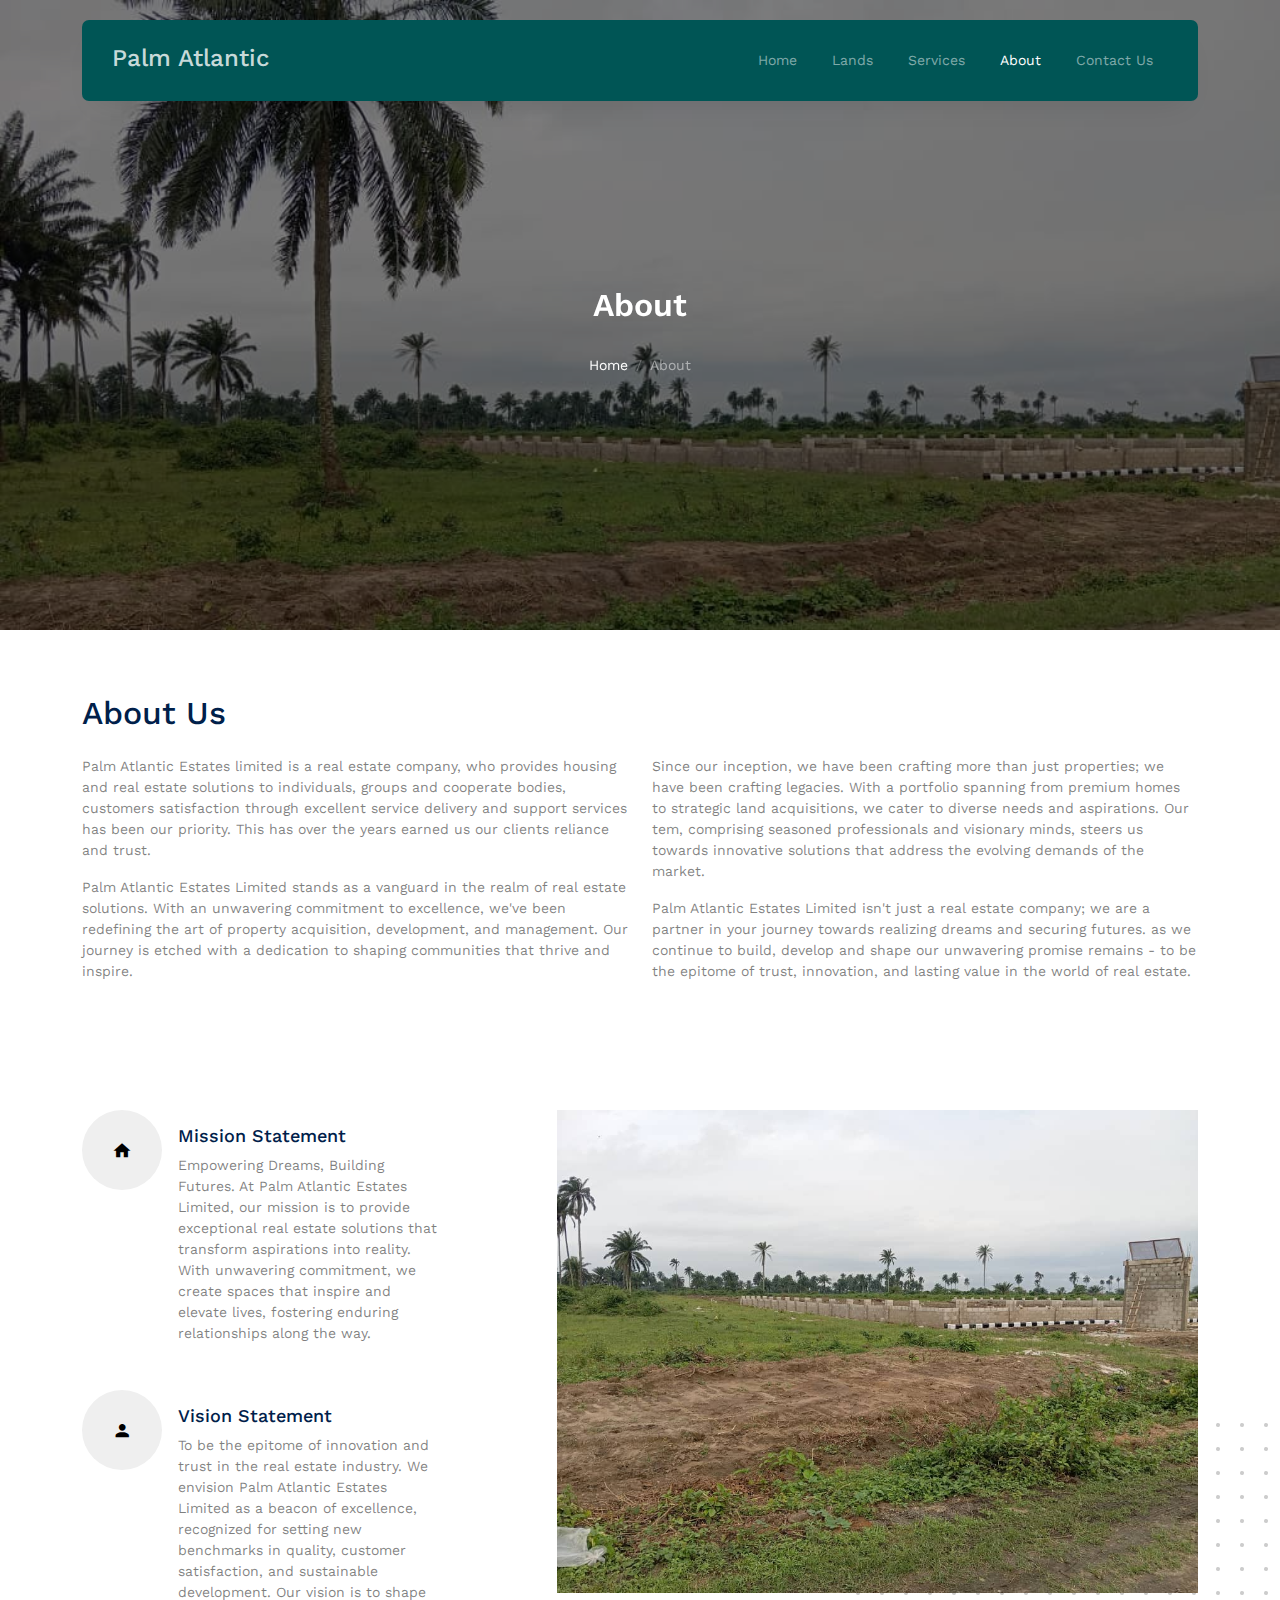
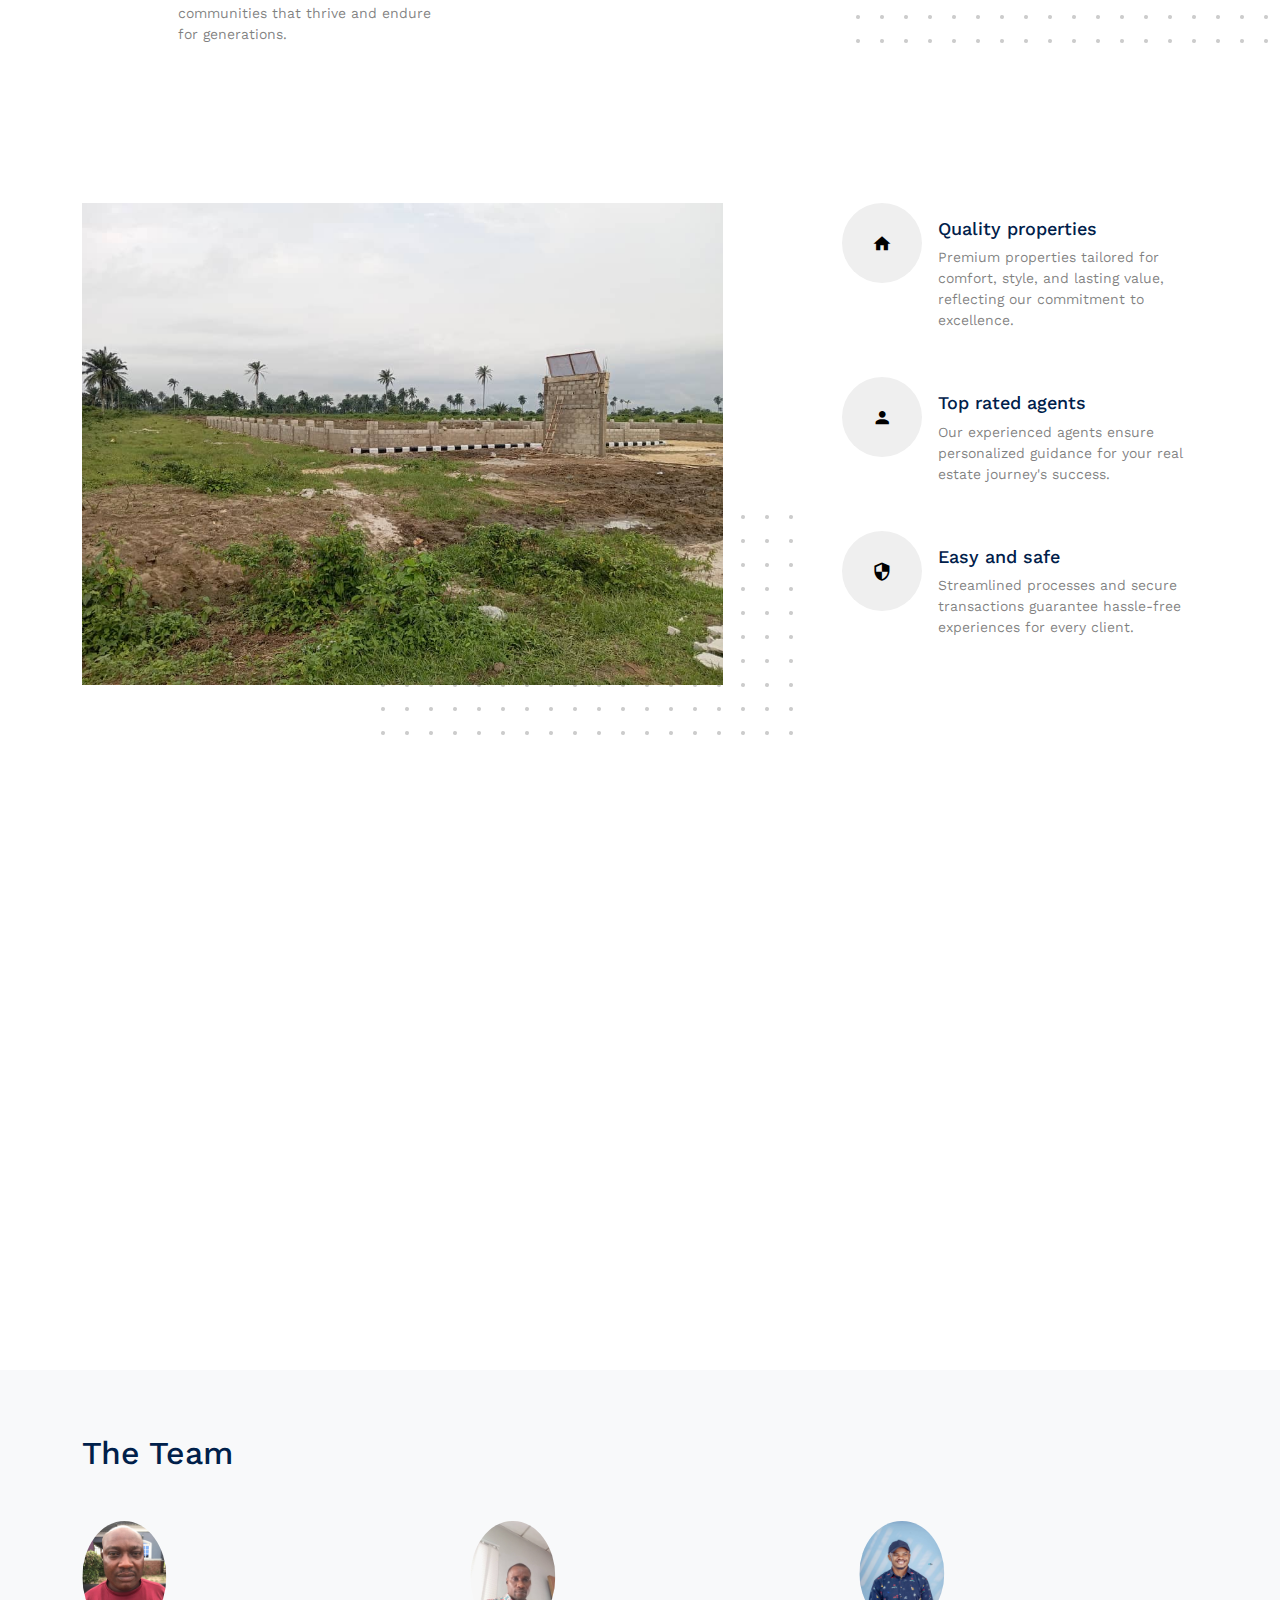
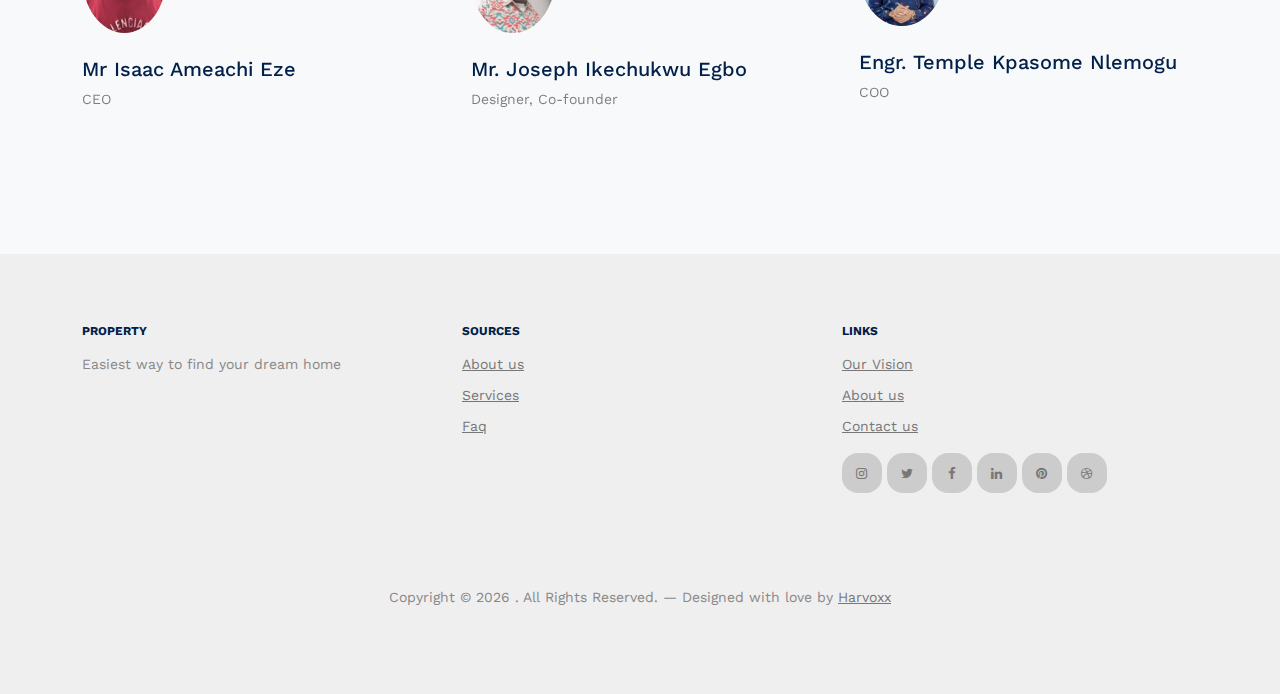
==== about.html @ 80afdab3 "commit" ====
<!-- /*
* Template Name: Property
* Template Author: Untree.co
* Template URI: https://untree.co/
* License: https://creativecommons.org/licenses/by/3.0/
*/ -->
<!DOCTYPE html>
<html lang="en">
  <head>
    <meta charset="utf-8" />
    <meta name="viewport" content="width=device-width, initial-scale=1" />
    <meta name="author" content="Untree.co" />
    <link rel="shortcut icon" href="favicon.png" />

    <meta name="description" content="" />
    <meta name="keywords" content="bootstrap, bootstrap5" />

    <link rel="preconnect" href="https://fonts.googleapis.com" />
    <link rel="preconnect" href="https://fonts.gstatic.com" crossorigin />
    <link
      href="https://fonts.googleapis.com/css2?family=Work+Sans:wght@400;500;600;700&display=swap"
      rel="stylesheet"
    />

    <link rel="stylesheet" href="fonts/icomoon/style.css" />
    <link rel="stylesheet" href="fonts/flaticon/font/flaticon.css" />

    <link rel="stylesheet" href="css/tiny-slider.css" />
    <link rel="stylesheet" href="css/aos.css" />
    <link rel="stylesheet" href="css/style.css" />

    <title>
      Palm Atlantic
    </title>
  </head>
  <body>
    <div class="site-mobile-menu site-navbar-target">
      <div class="site-mobile-menu-header">
        <div class="site-mobile-menu-close">
          <span class="icofont-close js-menu-toggle"></span>
        </div>
      </div>
      <div class="site-mobile-menu-body"></div>
    </div>

    <nav class="site-nav">
      <div class="container">
        <div class="menu-bg-wrap">
          <div class="site-navigation">
            <a href="index.html" class="logo m-0 float-start">Palm Atlantic</a>

            <ul
              class="js-clone-nav d-none d-lg-inline-block text-start site-menu float-end"
            >
              <li><a href="index.html">Home</a></li>
              <li>
                <a href="properties.html">Lands</a>
                
              </li>
              <li><a href="services.html">Services</a></li>
              <li class="active"><a href="about.html">About</a></li>
              <li><a href="contact.html">Contact Us</a></li>
            </ul>

            <a
              href="#"
              class="burger light me-auto float-end mt-1 site-menu-toggle js-menu-toggle d-inline-block d-lg-none"
              data-toggle="collapse"
              data-target="#main-navbar"
            >
              <span></span>
            </a>
          </div>
        </div>
      </div>
    </nav>

    <div
      class="hero page-inner overlay"
      style="background-image: url('images/real1.jpeg')"
    >
      <div class="container">
        <div class="row justify-content-center align-items-center">
          <div class="col-lg-9 text-center mt-5">
            <h1 class="heading" data-aos="fade-up">About</h1>

            <nav
              aria-label="breadcrumb"
              data-aos="fade-up"
              data-aos-delay="200"
            >
              <ol class="breadcrumb text-center justify-content-center">
                <li class="breadcrumb-item"><a href="index.html">Home</a></li>
                <li
                  class="breadcrumb-item active text-white-50"
                  aria-current="page"
                >
                  About
                </li>
              </ol>
            </nav>
          </div>
        </div>
      </div>
    </div>

    <div class="section">
      <div class="container">
        <div class="row text-left mb-5">
          <div class="col-12">
            <h2 class="font-weight-bold heading text-primary mb-4">About Us</h2>
          </div>
          <div class="col-lg-6">
            <p class="text-black-50">
              Palm Atlantic Estates limited is a real estate company, 
              who provides housing and real estate solutions to individuals, groups and cooperate bodies, customers satisfaction through excellent service delivery and support services has been our priority. 
              This has over the years earned us our clients reliance and trust.
            </p>

            <p class="text-black-50">
              Palm Atlantic Estates Limited stands as a vanguard in the realm of real estate solutions. 
              With an unwavering commitment to excellence, we've been redefining the art of property acquisition, 
              development, and management. Our journey is etched with a dedication to shaping communities that thrive and inspire.
            </p>
            
          </div>

          <div class="col-lg-6">
            <p class="text-black-50">
              Since our inception, we have been crafting more than just properties; we have been crafting legacies. With a portfolio spanning from premium homes to strategic land acquisitions, we cater to diverse needs and aspirations.
              Our tem, comprising seasoned professionals and visionary minds, steers us towards innovative solutions that address the evolving demands of the market. 

            </p>

            <p class="text-black-50">
              Palm Atlantic Estates Limited isn't just a real estate company; we are a partner in your journey towards realizing dreams and 
              securing futures. as we continue to build, develop and shape our unwavering promise remains - to be the epitome of trust,
              innovation, and lasting value in the world of real estate.
            </p>
            
          </div>
          
        </div>
      </div>
    </div>

    <div class="section pt-0">
      <div class="container">
        <div class="row justify-content-between mb-5">
          <div class="col-lg-7 mb-5 mb-lg-0 order-lg-2">
            <div class="img-about dots">
              <img src="images/real2.jpeg" alt="Image" class="img-fluid" />
            </div>
          </div>
          <div class="col-lg-4">
            <div class="d-flex feature-h">
              <span class="wrap-icon me-3">
                <span class="icon-home2"></span>
              </span>
              <div class="feature-text">
                <h3 class="heading">Mission Statement</h3>
                <p class="text-black-50">
                  Empowering Dreams, Building Futures. At Palm Atlantic Estates Limited, our mission is to provide exceptional real estate solutions that transform aspirations into reality. 
                  With unwavering commitment, we create spaces that inspire and elevate lives, fostering enduring relationships along the way.
                </p>
              </div>
            </div>

            <div class="d-flex feature-h">
              <span class="wrap-icon me-3">
                <span class="icon-person"></span>
              </span>
              <div class="feature-text">
                <h3 class="heading">Vision Statement</h3>
                <p class="text-black-50">
                  To be the epitome of innovation and trust in the real estate industry.
                   We envision Palm Atlantic Estates Limited as a beacon of excellence, recognized for setting new benchmarks in quality, customer satisfaction, and sustainable development. 
                  Our vision is to shape communities that thrive and endure for generations.
                </p>
              </div>
            </div>

            <!-- <div class="d-flex feature-h">
              <span class="wrap-icon me-3">
                <span class="icon-security"></span>
              </span>
              <div class="feature-text">
                <h3 class="heading">Easy and safe</h3>
                <p class="text-black-50">
                  Lorem ipsum dolor sit amet consectetur adipisicing elit.
                  Nostrum iste.
                </p>
              </div>
            </div> -->
          </div>
        </div>
      </div>
    </div>

    <div class="section pt-0">
      <div class="container">
        <div class="row justify-content-between mb-5">
          <div class="col-lg-7 mb-5 mb-lg-0">
            <div class="img-about dots">
              <img src="images/real3.jpeg" alt="Image" class="img-fluid" />
            </div>
          </div>
          <div class="col-lg-4">
            <div class="d-flex feature-h">
              <span class="wrap-icon me-3">
                <span class="icon-home2"></span>
              </span>
              <div class="feature-text">
                <h3 class="heading">Quality properties</h3>
                <p class="text-black-50">
                  Premium properties tailored for comfort, style, and lasting value, reflecting our commitment to excellence.
                </p>
              </div>
            </div>

            <div class="d-flex feature-h">
              <span class="wrap-icon me-3">
                <span class="icon-person"></span>
              </span>
              <div class="feature-text">
                <h3 class="heading">Top rated agents</h3>
                <p class="text-black-50">
                  Our experienced agents ensure personalized guidance for your real estate journey's success.
                </p>
              </div>
            </div>

            <div class="d-flex feature-h">
              <span class="wrap-icon me-3">
                <span class="icon-security"></span>
              </span>
              <div class="feature-text">
                <h3 class="heading">Easy and safe</h3>
                <p class="text-black-50">
                  Streamlined processes and secure transactions guarantee hassle-free experiences for every client.
                </p>
              </div>
            </div>
          </div>
        </div>
      </div>
    </div>
    <div class="section">
      <div class="container">
        <div class="row">
          <div class="col-md-4" data-aos="fade-up" data-aos-delay="0">
            <img src="images/real4.jpeg" alt="Image" class="img-fluid" />
          </div>
          <div class="col-md-4 mt-lg-5" data-aos="fade-up" data-aos-delay="100">
            <img src="images/real5.jpeg" alt="Image" class="img-fluid" />
          </div>
          <div class="col-md-4" data-aos="fade-up" data-aos-delay="200">
            <img src="images/real7.jpeg" alt="Image" class="img-fluid" />
          </div>
        </div>
        <div class="row section-counter mt-5">
          <div
            class="col-6 col-sm-6 col-md-6 col-lg-3"
            data-aos="fade-up"
            data-aos-delay="300"
          >
            <div class="counter-wrap mb-5 mb-lg-0">
              <span class="number"
                ><span class="countup text-primary">300</span></span
              >
              <span class="caption text-black-50"> Properties Bought</span>
            </div>
          </div>
          <div
            class="col-6 col-sm-6 col-md-6 col-lg-3"
            data-aos="fade-up"
            data-aos-delay="400"
          >
            <div class="counter-wrap mb-5 mb-lg-0">
              <span class="number"
                ><span class="countup text-primary">12</span></span
              >
              <span class="caption text-black-50"> Cities covered</span>
            </div>
          </div>
          <div
            class="col-6 col-sm-6 col-md-6 col-lg-3"
            data-aos="fade-up"
            data-aos-delay="500"
          >
            <div class="counter-wrap mb-5 mb-lg-0">
              <span class="number"
                ><span class="countup text-primary">140</span></span
              >
              <span class="caption text-black-50">Clientss</span>
            </div>
          </div>
          <div
            class="col-6 col-sm-6 col-md-6 col-lg-3"
            data-aos="fade-up"
            data-aos-delay="600"
          >
            <div class="counter-wrap mb-5 mb-lg-0">
              <span class="number"
                ><span class="countup text-primary">40</span></span
              >
              <span class="caption text-black-50">Top rated Agents</span>
            </div>
          </div>
        </div>
      </div>
    </div>

    <div class="section sec-testimonials bg-light">
      <div class="container">
        <div class="row mb-5 align-items-center">
          <div class="col-md-6">
            <h2 class="font-weight-bold heading text-primary mb-4 mb-md-0">
              The Team
            </h2>
          </div>
          <div class="col-md-6 text-md-end">
            <div id="testimonial-nav">
              <span class="prev" data-controls="prev">Prev</span>

              <span class="next" data-controls="next">Next</span>
            </div>
          </div>
        </div>

        <div class="row">
          <div class="col-lg-4"></div>
        </div>
        <div class="testimonial-slider-wrap">
          <div class="testimonial-slider">
            <div class="item">
              <div class="testimonial">
                <img
                  src="images/ceo.jpeg"
                  alt="Image"
                  class="img-fluid rounded-circle w-25 mb-4"
                />
                <h3 class="h5 text-primary">Mr Isaac Ameachi Eze</h3>
                <p class="text-black-50">CEO</p>

                
                <!-- <ul class="social list-unstyled list-inline dark-hover">
                  <li class="list-inline-item">
                    <a href="#"><span class="icon-twitter"></span></a>
                  </li>
                  <li class="list-inline-item">
                    <a href="#"><span class="icon-facebook"></span></a>
                  </li>
                  <li class="list-inline-item">
                    <a href="#"><span class="icon-linkedin"></span></a>
                  </li>
                  <li class="list-inline-item">
                    <a href="#"><span class="icon-instagram"></span></a>
                  </li>
                </ul> -->
              </div>
            </div>

            <div class="item">
              <div class="testimonial">
                <img
                  src="images/cfo.jpeg"
                  alt="Image"
                  class="img-fluid rounded-circle w-25 mb-4"
                />
                <h3 class="h5 text-primary">Mr. Joseph Ikechukwu Egbo</h3>
                <p class="text-black-50">Designer, Co-founder</p>

                

                
              </div>
            </div>

            <div class="item">
              <div class="testimonial">
                <img
                  src="images/coo.jpeg"
                  alt="Image"
                  class="img-fluid rounded-circle w-25 mb-4"
                />
                <h3 class="h5 text-primary">Engr. Temple Kpasome Nlemogu</h3>
                <p class="text-black-50">COO</p>

                

                
              </div>
            </div>

            
          </div>
        </div>
      </div>
    </div>

    <div class="site-footer">
      <div class="container">
        <div class="row">
          <div class="col-lg-4">
            <div class="widget">
              <h3>PROPERTY</h3>
              <address>Easiest way to find your dream home</address>
              <!-- <ul class="list-unstyled links">
                <li><a href="tel://11234567890">+1(123)-456-7890</a></li>
                <li><a href="tel://11234567890">+1(123)-456-7890</a></li>
                <li>
                  <a href="mailto:info@mydomain.com">info@mydomain.com</a>
                </li>
              </ul> -->
            </div>
            <!-- /.widget -->
          </div>
          <!-- /.col-lg-4 -->
          <div class="col-lg-4">
            <div class="widget">
              <h3>Sources</h3>
              <ul class="list-unstyled float-start links">
                <li><a href="about.html">About us</a></li>
                <li><a href="services.html">Services</a></li>
                <li><a href="#faqs">Faq</a></li>
              </ul>
              <!-- <ul class="list-unstyled float-start links">
                <li><a href="#">Partners</a></li>
                <li><a href="#">Business</a></li>
                <li><a href="#">Careers</a></li>
                <li><a href="#">Blog</a></li>
                <li><a href="#">FAQ</a></li>
                <li><a href="#">Creative</a></li>
              </ul> -->
            </div>
            <!-- /.widget -->
          </div>
          <!-- /.col-lg-4 -->
          <div class="col-lg-4">
            <div class="widget">
              <h3>Links</h3>
              <ul class="list-unstyled links">
                <li><a href="#">Our Vision</a></li>
                <li><a href="#">About us</a></li>
                <li><a href="#">Contact us</a></li>
              </ul>

              <ul class="list-unstyled social">
                <li>
                  <a href="#"><span class="icon-instagram"></span></a>
                </li>
                <li>
                  <a href="#"><span class="icon-twitter"></span></a>
                </li>
                <li>
                  <a href="#"><span class="icon-facebook"></span></a>
                </li>
                <li>
                  <a href="#"><span class="icon-linkedin"></span></a>
                </li>
                <li>
                  <a href="#"><span class="icon-pinterest"></span></a>
                </li>
                <li>
                  <a href="#"><span class="icon-dribbble"></span></a>
                </li>
              </ul>
            </div>
            <!-- /.widget -->
          </div>
          <!-- /.col-lg-4 -->
        </div>
        <!-- /.row -->

        <div class="row mt-5">
          <div class="col-12 text-center">
            <!-- 
              **==========
              NOTE: 
              Please don't remove this copyright link unless you buy the license here https://untree.co/license/  
              **==========
            -->

            <p>
              Copyright &copy;
              <script>
                document.write(new Date().getFullYear());
              </script>
              . All Rights Reserved. &mdash; Designed with love by
              <a href="https://harvoxx.com/">Harvoxx</a>
              <!-- License information: https://untree.co/license/ -->
            </p>
            
          </div>
        </div>
      </div>
      <!-- /.container -->
    </div>
    <!-- /.site-footer -->

    
    <!-- Preloader -->
    <div id="overlayer"></div>
    <div class="loader">
      <div class="spinner-border" role="status">
        <span class="visually-hidden">Loading...</span>
      </div>
    </div>

    <script src="js/bootstrap.bundle.min.js"></script>
    <script src="js/tiny-slider.js"></script>
    <script src="js/aos.js"></script>
    <script src="js/navbar.js"></script>
    <script src="js/counter.js"></script>
    <script src="js/custom.js"></script>
  </body>
</html>
---- fonts/icomoon/style.css ----
@font-face {
  font-family: 'icomoon';
  src:  url('fonts/icomoon.eot?10si43');
  src:  url('fonts/icomoon.eot?10si43#iefix') format('embedded-opentype'),
    url('fonts/icomoon.ttf?10si43') format('truetype'),
    url('fonts/icomoon.woff?10si43') format('woff'),
    url('fonts/icomoon.svg?10si43#icomoon') format('svg');
  font-weight: normal;
  font-style: normal;
}

[class^="icon-"], [class*=" icon-"] {
  /* use !important to prevent issues with browser extensions that change fonts */
  font-family: 'icomoon' !important;
  speak: none;
  font-style: normal;
  font-weight: normal;
  font-variant: normal;
  text-transform: none;
  line-height: 1;

  /* Better Font Rendering =========== */
  -webkit-font-smoothing: antialiased;
  -moz-osx-font-smoothing: grayscale;
}

.icon-asterisk:before {
  content: "\f069";
}
.icon-plus:before {
  content: "\f067";
}
.icon-question:before {
  content: "\f128";
}
.icon-minus:before {
  content: "\f068";
}
.icon-glass:before {
  content: "\f000";
}
.icon-music:before {
  content: "\f001";
}
.icon-search:before {
  content: "\f002";
}
.icon-envelope-o:before {
  content: "\f003";
}
.icon-heart:before {
  content: "\f004";
}
.icon-star:before {
  content: "\f005";
}
.icon-star-o:before {
  content: "\f006";
}
.icon-user:before {
  content: "\f007";
}
.icon-film:before {
  content: "\f008";
}
.icon-th-large:before {
  content: "\f009";
}
.icon-th:before {
  content: "\f00a";
}
.icon-th-list:before {
  content: "\f00b";
}
.icon-check:before {
  content: "\f00c";
}
.icon-close:before {
  content: "\f00d";
}
.icon-remove:before {
  content: "\f00d";
}
.icon-times:before {
  content: "\f00d";
}
.icon-search-plus:before {
  content: "\f00e";
}
.icon-search-minus:before {
  content: "\f010";
}
.icon-power-off:before {
  content: "\f011";
}
.icon-signal:before {
  content: "\f012";
}
.icon-cog:before {
  content: "\f013";
}
.icon-gear:before {
  content: "\f013";
}
.icon-trash-o:before {
  content: "\f014";
}
.icon-home:before {
  content: "\f015";
}
.icon-file-o:before {
  content: "\f016";
}
.icon-clock-o:before {
  content: "\f017";
}
.icon-road:before {
  content: "\f018";
}
.icon-download:before {
  content: "\f019";
}
.icon-arrow-circle-o-down:before {
  content: "\f01a";
}
.icon-arrow-circle-o-up:before {
  content: "\f01b";
}
.icon-inbox:before {
  content: "\f01c";
}
.icon-play-circle-o:before {
  content: "\f01d";
}
.icon-repeat:before {
  content: "\f01e";
}
.icon-rotate-right:before {
  content: "\f01e";
}
.icon-refresh:before {
  content: "\f021";
}
.icon-list-alt:before {
  content: "\f022";
}
.icon-lock:before {
  content: "\f023";
}
.icon-flag:before {
  content: "\f024";
}
.icon-headphones:before {
  content: "\f025";
}
.icon-volume-off:before {
  content: "\f026";
}
.icon-volume-down:before {
  content: "\f027";
}
.icon-volume-up:before {
  content: "\f028";
}
.icon-qrcode:before {
  content: "\f029";
}
.icon-barcode:before {
  content: "\f02a";
}
.icon-tag:before {
  content: "\f02b";
}
.icon-tags:before {
  content: "\f02c";
}
.icon-book:before {
  content: "\f02d";
}
.icon-bookmark:before {
  content: "\f02e";
}
.icon-print:before {
  content: "\f02f";
}
.icon-camera:before {
  content: "\f030";
}
.icon-font:before {
  content: "\f031";
}
.icon-bold:before {
  content: "\f032";
}
.icon-italic:before {
  content: "\f033";
}
.icon-text-height:before {
  content: "\f034";
}
.icon-text-width:before {
  content: "\f035";
}
.icon-align-left:before {
  content: "\f036";
}
.icon-align-center:before {
  content: "\f037";
}
.icon-align-right:before {
  content: "\f038";
}
.icon-align-justify:before {
  content: "\f039";
}
.icon-list:before {
  content: "\f03a";
}
.icon-dedent:before {
  content: "\f03b";
}
.icon-outdent:before {
  content: "\f03b";
}
.icon-indent:before {
  content: "\f03c";
}
.icon-video-camera:before {
  content: "\f03d";
}
.icon-image:before {
  content: "\f03e";
}
.icon-photo:before {
  content: "\f03e";
}
.icon-picture-o:before {
  content: "\f03e";
}
.icon-pencil:before {
  content: "\f040";
}
.icon-map-marker:before {
  content: "\f041";
}
.icon-adjust:before {
  content: "\f042";
}
.icon-tint:before {
  content: "\f043";
}
.icon-edit:before {
  content: "\f044";
}
.icon-pencil-square-o:before {
  content: "\f044";
}
.icon-share-square-o:before {
  content: "\f045";
}
.icon-check-square-o:before {
  content: "\f046";
}
.icon-arrows:before {
  content: "\f047";
}
.icon-step-backward:before {
  content: "\f048";
}
.icon-fast-backward:before {
  content: "\f049";
}
.icon-backward:before {
  content: "\f04a";
}
.icon-play:before {
  content: "\f04b";
}
.icon-pause:before {
  content: "\f04c";
}
.icon-stop:before {
  content: "\f04d";
}
.icon-forward:before {
  content: "\f04e";
}
.icon-fast-forward:before {
  content: "\f050";
}
.icon-step-forward:before {
  content: "\f051";
}
.icon-eject:before {
  content: "\f052";
}
.icon-chevron-left:before {
  content: "\f053";
}
.icon-chevron-right:before {
  content: "\f054";
}
.icon-plus-circle:before {
  content: "\f055";
}
.icon-minus-circle:before {
  content: "\f056";
}
.icon-times-circle:before {
  content: "\f057";
}
.icon-check-circle:before {
  content: "\f058";
}
.icon-question-circle:before {
  content: "\f059";
}
.icon-info-circle:before {
  content: "\f05a";
}
.icon-crosshairs:before {
  content: "\f05b";
}
.icon-times-circle-o:before {
  content: "\f05c";
}
.icon-check-circle-o:before {
  content: "\f05d";
}
.icon-ban:before {
  content: "\f05e";
}
.icon-arrow-left:before {
  content: "\f060";
}
.icon-arrow-right:before {
  content: "\f061";
}
.icon-arrow-up:before {
  content: "\f062";
}
.icon-arrow-down:before {
  content: "\f063";
}
.icon-mail-forward:before {
  content: "\f064";
}
.icon-share:before {
  content: "\f064";
}
.icon-expand:before {
  content: "\f065";
}
.icon-compress:before {
  content: "\f066";
}
.icon-exclamation-circle:before {
  content: "\f06a";
}
.icon-gift:before {
  content: "\f06b";
}
.icon-leaf:before {
  content: "\f06c";
}
.icon-fire:before {
  content: "\f06d";
}
.icon-eye:before {
  content: "\f06e";
}
.icon-eye-slash:before {
  content: "\f070";
}
.icon-exclamation-triangle:before {
  content: "\f071";
}
.icon-warning:before {
  content: "\f071";
}
.icon-plane:before {
  content: "\f072";
}
.icon-calendar:before {
  content: "\f073";
}
.icon-random:before {
  content: "\f074";
}
.icon-comment:before {
  content: "\f075";
}
.icon-magnet:before {
  content: "\f076";
}
.icon-chevron-up:before {
  content: "\f077";
}
.icon-chevron-down:before {
  content: "\f078";
}
.icon-retweet:before {
  content: "\f079";
}
.icon-shopping-cart:before {
  content: "\f07a";
}
.icon-folder:before {
  content: "\f07b";
}
.icon-folder-open:before {
  content: "\f07c";
}
.icon-arrows-v:before {
  content: "\f07d";
}
.icon-arrows-h:before {
  content: "\f07e";
}
.icon-bar-chart:before {
  content: "\f080";
}
.icon-bar-chart-o:before {
  content: "\f080";
}
.icon-twitter-square:before {
  content: "\f081";
}
.icon-facebook-square:before {
  content: "\f082";
}
.icon-camera-retro:before {
  content: "\f083";
}
.icon-key:before {
  content: "\f084";
}
.icon-cogs:before {
  content: "\f085";
}
.icon-gears:before {
  content: "\f085";
}
.icon-comments:before {
  content: "\f086";
}
.icon-thumbs-o-up:before {
  content: "\f087";
}
.icon-thumbs-o-down:before {
  content: "\f088";
}
.icon-star-half:before {
  content: "\f089";
}
.icon-heart-o:before {
  content: "\f08a";
}
.icon-sign-out:before {
  content: "\f08b";
}
.icon-linkedin-square:before {
  content: "\f08c";
}
.icon-thumb-tack:before {
  content: "\f08d";
}
.icon-external-link:before {
  content: "\f08e";
}
.icon-sign-in:before {
  content: "\f090";
}
.icon-trophy:before {
  content: "\f091";
}
.icon-github-square:before {
  content: "\f092";
}
.icon-upload:before {
  content: "\f093";
}
.icon-lemon-o:before {
  content: "\f094";
}
.icon-phone:before {
  content: "\f095";
}
.icon-square-o:before {
  content: "\f096";
}
.icon-bookmark-o:before {
  content: "\f097";
}
.icon-phone-square:before {
  content: "\f098";
}
.icon-twitter:before {
  content: "\f099";
}
.icon-facebook:before {
  content: "\f09a";
}
.icon-facebook-f:before {
  content: "\f09a";
}
.icon-github:before {
  content: "\f09b";
}
.icon-unlock:before {
  content: "\f09c";
}
.icon-credit-card:before {
  content: "\f09d";
}
.icon-feed:before {
  content: "\f09e";
}
.icon-rss:before {
  content: "\f09e";
}
.icon-hdd-o:before {
  content: "\f0a0";
}
.icon-bullhorn:before {
  content: "\f0a1";
}
.icon-bell-o:before {
  content: "\f0a2";
}
.icon-certificate:before {
  content: "\f0a3";
}
.icon-hand-o-right:before {
  content: "\f0a4";
}
.icon-hand-o-left:before {
  content: "\f0a5";
}
.icon-hand-o-up:before {
  content: "\f0a6";
}
.icon-hand-o-down:before {
  content: "\f0a7";
}
.icon-arrow-circle-left:before {
  content: "\f0a8";
}
.icon-arrow-circle-right:before {
  content: "\f0a9";
}
.icon-arrow-circle-up:before {
  content: "\f0aa";
}
.icon-arrow-circle-down:before {
  content: "\f0ab";
}
.icon-globe:before {
  content: "\f0ac";
}
.icon-wrench:before {
  content: "\f0ad";
}
.icon-tasks:before {
  content: "\f0ae";
}
.icon-filter:before {
  content: "\f0b0";
}
.icon-briefcase:before {
  content: "\f0b1";
}
.icon-arrows-alt:before {
  content: "\f0b2";
}
.icon-group:before {
  content: "\f0c0";
}
.icon-users:before {
  content: "\f0c0";
}
.icon-chain:before {
  content: "\f0c1";
}
.icon-link:before {
  content: "\f0c1";
}
.icon-cloud:before {
  content: "\f0c2";
}
.icon-flask:before {
  content: "\f0c3";
}
.icon-cut:before {
  content: "\f0c4";
}
.icon-scissors:before {
  content: "\f0c4";
}
.icon-copy:before {
  content: "\f0c5";
}
.icon-files-o:before {
  content: "\f0c5";
}
.icon-paperclip:before {
  content: "\f0c6";
}
.icon-floppy-o:before {
  content: "\f0c7";
}
.icon-save:before {
  content: "\f0c7";
}
.icon-square:before {
  content: "\f0c8";
}
.icon-bars:before {
  content: "\f0c9";
}
.icon-navicon:before {
  content: "\f0c9";
}
.icon-reorder:before {
  content: "\f0c9";
}
.icon-list-ul:before {
  content: "\f0ca";
}
.icon-list-ol:before {
  content: "\f0cb";
}
.icon-strikethrough:before {
  content: "\f0cc";
}
.icon-underline:before {
  content: "\f0cd";
}
.icon-table:before {
  content: "\f0ce";
}
.icon-magic:before {
  content: "\f0d0";
}
.icon-truck:before {
  content: "\f0d1";
}
.icon-pinterest:before {
  content: "\f0d2";
}
.icon-pinterest-square:before {
  content: "\f0d3";
}
.icon-google-plus-square:before {
  content: "\f0d4";
}
.icon-google-plus:before {
  content: "\f0d5";
}
.icon-money:before {
  content: "\f0d6";
}
.icon-caret-down:before {
  content: "\f0d7";
}
.icon-caret-up:before {
  content: "\f0d8";
}
.icon-caret-left:before {
  content: "\f0d9";
}
.icon-caret-right:before {
  content: "\f0da";
}
.icon-columns:before {
  content: "\f0db";
}
.icon-sort:before {
  content: "\f0dc";
}
.icon-unsorted:before {
  content: "\f0dc";
}
.icon-sort-desc:before {
  content: "\f0dd";
}
.icon-sort-down:before {
  content: "\f0dd";
}
.icon-sort-asc:before {
  content: "\f0de";
}
.icon-sort-up:before {
  content: "\f0de";
}
.icon-envelope:before {
  content: "\f0e0";
}
.icon-linkedin:before {
  content: "\f0e1";
}
.icon-rotate-left:before {
  content: "\f0e2";
}
.icon-undo:before {
  content: "\f0e2";
}
.icon-gavel:before {
  content: "\f0e3";
}
.icon-legal:before {
  content: "\f0e3";
}
.icon-dashboard:before {
  content: "\f0e4";
}
.icon-tachometer:before {
  content: "\f0e4";
}
.icon-comment-o:before {
  content: "\f0e5";
}
.icon-comments-o:before {
  content: "\f0e6";
}
.icon-bolt:before {
  content: "\f0e7";
}
.icon-flash:before {
  content: "\f0e7";
}
.icon-sitemap:before {
  content: "\f0e8";
}
.icon-umbrella:before {
  content: "\f0e9";
}
.icon-clipboard:before {
  content: "\f0ea";
}
.icon-paste:before {
  content: "\f0ea";
}
.icon-lightbulb-o:before {
  content: "\f0eb";
}
.icon-exchange:before {
  content: "\f0ec";
}
.icon-cloud-download:before {
  content: "\f0ed";
}
.icon-cloud-upload:before {
  content: "\f0ee";
}
.icon-user-md:before {
  content: "\f0f0";
}
.icon-stethoscope:before {
  content: "\f0f1";
}
.icon-suitcase:before {
  content: "\f0f2";
}
.icon-bell:before {
  content: "\f0f3";
}
.icon-coffee:before {
  content: "\f0f4";
}
.icon-cutlery:before {
  content: "\f0f5";
}
.icon-file-text-o:before {
  content: "\f0f6";
}
.icon-building-o:before {
  content: "\f0f7";
}
.icon-hospital-o:before {
  content: "\f0f8";
}
.icon-ambulance:before {
  content: "\f0f9";
}
.icon-medkit:before {
  content: "\f0fa";
}
.icon-fighter-jet:before {
  content: "\f0fb";
}
.icon-beer:before {
  content: "\f0fc";
}
.icon-h-square:before {
  content: "\f0fd";
}
.icon-plus-square:before {
  content: "\f0fe";
}
.icon-angle-double-left:before {
  content: "\f100";
}
.icon-angle-double-right:before {
  content: "\f101";
}
.icon-angle-double-up:before {
  content: "\f102";
}
.icon-angle-double-down:before {
  content: "\f103";
}
.icon-angle-left:before {
  content: "\f104";
}
.icon-angle-right:before {
  content: "\f105";
}
.icon-angle-up:before {
  content: "\f106";
}
.icon-angle-down:before {
  content: "\f107";
}
.icon-desktop:before {
  content: "\f108";
}
.icon-laptop:before {
  content: "\f109";
}
.icon-tablet:before {
  content: "\f10a";
}
.icon-mobile:before {
  content: "\f10b";
}
.icon-mobile-phone:before {
  content: "\f10b";
}
.icon-circle-o:before {
  content: "\f10c";
}
.icon-quote-left:before {
  content: "\f10d";
}
.icon-quote-right:before {
  content: "\f10e";
}
.icon-spinner:before {
  content: "\f110";
}
.icon-circle:before {
  content: "\f111";
}
.icon-mail-reply:before {
  content: "\f112";
}
.icon-reply:before {
  content: "\f112";
}
.icon-github-alt:before {
  content: "\f113";
}
.icon-folder-o:before {
  content: "\f114";
}
.icon-folder-open-o:before {
  content: "\f115";
}
.icon-smile-o:before {
  content: "\f118";
}
.icon-frown-o:before {
  content: "\f119";
}
.icon-meh-o:before {
  content: "\f11a";
}
.icon-gamepad:before {
  content: "\f11b";
}
.icon-keyboard-o:before {
  content: "\f11c";
}
.icon-flag-o:before {
  content: "\f11d";
}
.icon-flag-checkered:before {
  content: "\f11e";
}
.icon-terminal:before {
  content: "\f120";
}
.icon-code:before {
  content: "\f121";
}
.icon-mail-reply-all:before {
  content: "\f122";
}
.icon-reply-all:before {
  content: "\f122";
}
.icon-star-half-empty:before {
  content: "\f123";
}
.icon-star-half-full:before {
  content: "\f123";
}
.icon-star-half-o:before {
  content: "\f123";
}
.icon-location-arrow:before {
  content: "\f124";
}
.icon-crop:before {
  content: "\f125";
}
.icon-code-fork:before {
  content: "\f126";
}
.icon-chain-broken:before {
  content: "\f127";
}
.icon-unlink:before {
  content: "\f127";
}
.icon-info:before {
  content: "\f129";
}
.icon-exclamation:before {
  content: "\f12a";
}
.icon-superscript:before {
  content: "\f12b";
}
.icon-subscript:before {
  content: "\f12c";
}
.icon-eraser:before {
  content: "\f12d";
}
.icon-puzzle-piece:before {
  content: "\f12e";
}
.icon-microphone:before {
  content: "\f130";
}
.icon-microphone-slash:before {
  content: "\f131";
}
.icon-shield:before {
  content: "\f132";
}
.icon-calendar-o:before {
  content: "\f133";
}
.icon-fire-extinguisher:before {
  content: "\f134";
}
.icon-rocket:before {
  content: "\f135";
}
.icon-maxcdn:before {
  content: "\f136";
}
.icon-chevron-circle-left:before {
  content: "\f137";
}
.icon-chevron-circle-right:before {
  content: "\f138";
}
.icon-chevron-circle-up:before {
  content: "\f139";
}
.icon-chevron-circle-down:before {
  content: "\f13a";
}
.icon-html5:before {
  content: "\f13b";
}
.icon-css3:before {
  content: "\f13c";
}
.icon-anchor:before {
  content: "\f13d";
}
.icon-unlock-alt:before {
  content: "\f13e";
}
.icon-bullseye:before {
  content: "\f140";
}
.icon-ellipsis-h:before {
  content: "\f141";
}
.icon-ellipsis-v:before {
  content: "\f142";
}
.icon-rss-square:before {
  content: "\f143";
}
.icon-play-circle:before {
  content: "\f144";
}
.icon-ticket:before {
  content: "\f145";
}
.icon-minus-square:before {
  content: "\f146";
}
.icon-minus-square-o:before {
  content: "\f147";
}
.icon-level-up:before {
  content: "\f148";
}
.icon-level-down:before {
  content: "\f149";
}
.icon-check-square:before {
  content: "\f14a";
}
.icon-pencil-square:before {
  content: "\f14b";
}
.icon-external-link-square:before {
  content: "\f14c";
}
.icon-share-square:before {
  content: "\f14d";
}
.icon-compass:before {
  content: "\f14e";
}
.icon-caret-square-o-down:before {
  content: "\f150";
}
.icon-toggle-down:before {
  content: "\f150";
}
.icon-caret-square-o-up:before {
  content: "\f151";
}
.icon-toggle-up:before {
  content: "\f151";
}
.icon-caret-square-o-right:before {
  content: "\f152";
}
.icon-toggle-right:before {
  content: "\f152";
}
.icon-eur:before {
  content: "\f153";
}
.icon-euro:before {
  content: "\f153";
}
.icon-gbp:before {
  content: "\f154";
}
.icon-dollar:before {
  content: "\f155";
}
.icon-usd:before {
  content: "\f155";
}
.icon-inr:before {
  content: "\f156";
}
.icon-rupee:before {
  content: "\f156";
}
.icon-cny:before {
  content: "\f157";
}
.icon-jpy:before {
  content: "\f157";
}
.icon-rmb:before {
  content: "\f157";
}
.icon-yen:before {
  content: "\f157";
}
.icon-rouble:before {
  content: "\f158";
}
.icon-rub:before {
  content: "\f158";
}
.icon-ruble:before {
  content: "\f158";
}
.icon-krw:before {
  content: "\f159";
}
.icon-won:before {
  content: "\f159";
}
.icon-bitcoin:before {
  content: "\f15a";
}
.icon-btc:before {
  content: "\f15a";
}
.icon-file:before {
  content: "\f15b";
}
.icon-file-text:before {
  content: "\f15c";
}
.icon-sort-alpha-asc:before {
  content: "\f15d";
}
.icon-sort-alpha-desc:before {
  content: "\f15e";
}
.icon-sort-amount-asc:before {
  content: "\f160";
}
.icon-sort-amount-desc:before {
  content: "\f161";
}
.icon-sort-numeric-asc:before {
  content: "\f162";
}
.icon-sort-numeric-desc:before {
  content: "\f163";
}
.icon-thumbs-up:before {
  content: "\f164";
}
.icon-thumbs-down:before {
  content: "\f165";
}
.icon-youtube-square:before {
  content: "\f166";
}
.icon-youtube:before {
  content: "\f167";
}
.icon-xing:before {
  content: "\f168";
}
.icon-xing-square:before {
  content: "\f169";
}
.icon-youtube-play:before {
  content: "\f16a";
}
.icon-dropbox:before {
  content: "\f16b";
}
.icon-stack-overflow:before {
  content: "\f16c";
}
.icon-instagram:before {
  content: "\f16d";
}
.icon-flickr:before {
  content: "\f16e";
}
.icon-adn:before {
  content: "\f170";
}
.icon-bitbucket:before {
  content: "\f171";
}
.icon-bitbucket-square:before {
  content: "\f172";
}
.icon-tumblr:before {
  content: "\f173";
}
.icon-tumblr-square:before {
  content: "\f174";
}
.icon-long-arrow-down:before {
  content: "\f175";
}
.icon-long-arrow-up:before {
  content: "\f176";
}
.icon-long-arrow-left:before {
  content: "\f177";
}
.icon-long-arrow-right:before {
  content: "\f178";
}
.icon-apple:before {
  content: "\f179";
}
.icon-windows:before {
  content: "\f17a";
}
.icon-android:before {
  content: "\f17b";
}
.icon-linux:before {
  content: "\f17c";
}
.icon-dribbble:before {
  content: "\f17d";
}
.icon-skype:before {
  content: "\f17e";
}
.icon-foursquare:before {
  content: "\f180";
}
.icon-trello:before {
  content: "\f181";
}
.icon-female:before {
  content: "\f182";
}
.icon-male:before {
  content: "\f183";
}
.icon-gittip:before {
  content: "\f184";
}
.icon-gratipay:before {
  content: "\f184";
}
.icon-sun-o:before {
  content: "\f185";
}
.icon-moon-o:before {
  content: "\f186";
}
.icon-archive:before {
  content: "\f187";
}
.icon-bug:before {
  content: "\f188";
}
.icon-vk:before {
  content: "\f189";
}
.icon-weibo:before {
  content: "\f18a";
}
.icon-renren:before {
  content: "\f18b";
}
.icon-pagelines:before {
  content: "\f18c";
}
.icon-stack-exchange:before {
  content: "\f18d";
}
.icon-arrow-circle-o-right:before {
  content: "\f18e";
}
.icon-arrow-circle-o-left:before {
  content: "\f190";
}
.icon-caret-square-o-left:before {
  content: "\f191";
}
.icon-toggle-left:before {
  content: "\f191";
}
.icon-dot-circle-o:before {
  content: "\f192";
}
.icon-wheelchair:before {
  content: "\f193";
}
.icon-vimeo-square:before {
  content: "\f194";
}
.icon-try:before {
  content: "\f195";
}
.icon-turkish-lira:before {
  content: "\f195";
}
.icon-plus-square-o:before {
  content: "\f196";
}
.icon-space-shuttle:before {
  content: "\f197";
}
.icon-slack:before {
  content: "\f198";
}
.icon-envelope-square:before {
  content: "\f199";
}
.icon-wordpress:before {
  content: "\f19a";
}
.icon-openid:before {
  content: "\f19b";
}
.icon-bank:before {
  content: "\f19c";
}
.icon-institution:before {
  content: "\f19c";
}
.icon-university:before {
  content: "\f19c";
}
.icon-graduation-cap:before {
  content: "\f19d";
}
.icon-mortar-board:before {
  content: "\f19d";
}
.icon-yahoo:before {
  content: "\f19e";
}
.icon-google:before {
  content: "\f1a0";
}
.icon-reddit:before {
  content: "\f1a1";
}
.icon-reddit-square:before {
  content: "\f1a2";
}
.icon-stumbleupon-circle:before {
  content: "\f1a3";
}
.icon-stumbleupon:before {
  content: "\f1a4";
}
.icon-delicious:before {
  content: "\f1a5";
}
.icon-digg:before {
  content: "\f1a6";
}
.icon-pied-piper-pp:before {
  content: "\f1a7";
}
.icon-pied-piper-alt:before {
  content: "\f1a8";
}
.icon-drupal:before {
  content: "\f1a9";
}
.icon-joomla:before {
  content: "\f1aa";
}
.icon-language:before {
  content: "\f1ab";
}
.icon-fax:before {
  content: "\f1ac";
}
.icon-building:before {
  content: "\f1ad";
}
.icon-child:before {
  content: "\f1ae";
}
.icon-paw:before {
  content: "\f1b0";
}
.icon-spoon:before {
  content: "\f1b1";
}
.icon-cube:before {
  content: "\f1b2";
}
.icon-cubes:before {
  content: "\f1b3";
}
.icon-behance:before {
  content: "\f1b4";
}
.icon-behance-square:before {
  content: "\f1b5";
}
.icon-steam:before {
  content: "\f1b6";
}
.icon-steam-square:before {
  content: "\f1b7";
}
.icon-recycle:before {
  content: "\f1b8";
}
.icon-automobile:before {
  content: "\f1b9";
}
.icon-car:before {
  content: "\f1b9";
}
.icon-cab:before {
  content: "\f1ba";
}
.icon-taxi:before {
  content: "\f1ba";
}
.icon-tree:before {
  content: "\f1bb";
}
.icon-spotify:before {
  content: "\f1bc";
}
.icon-deviantart:before {
  content: "\f1bd";
}
.icon-soundcloud:before {
  content: "\f1be";
}
.icon-database:before {
  content: "\f1c0";
}
.icon-file-pdf-o:before {
  content: "\f1c1";
}
.icon-file-word-o:before {
  content: "\f1c2";
}
.icon-file-excel-o:before {
  content: "\f1c3";
}
.icon-file-powerpoint-o:before {
  content: "\f1c4";
}
.icon-file-image-o:before {
  content: "\f1c5";
}
.icon-file-photo-o:before {
  content: "\f1c5";
}
.icon-file-picture-o:before {
  content: "\f1c5";
}
.icon-file-archive-o:before {
  content: "\f1c6";
}
.icon-file-zip-o:before {
  content: "\f1c6";
}
.icon-file-audio-o:before {
  content: "\f1c7";
}
.icon-file-sound-o:before {
  content: "\f1c7";
}
.icon-file-movie-o:before {
  content: "\f1c8";
}
.icon-file-video-o:before {
  content: "\f1c8";
}
.icon-file-code-o:before {
  content: "\f1c9";
}
.icon-vine:before {
  content: "\f1ca";
}
.icon-codepen:before {
  content: "\f1cb";
}
.icon-jsfiddle:before {
  content: "\f1cc";
}
.icon-life-bouy:before {
  content: "\f1cd";
}
.icon-life-buoy:before {
  content: "\f1cd";
}
.icon-life-ring:before {
  content: "\f1cd";
}
.icon-life-saver:before {
  content: "\f1cd";
}
.icon-support:before {
  content: "\f1cd";
}
.icon-circle-o-notch:before {
  content: "\f1ce";
}
.icon-ra:before {
  content: "\f1d0";
}
.icon-rebel:before {
  content: "\f1d0";
}
.icon-resistance:before {
  content: "\f1d0";
}
.icon-empire:before {
  content: "\f1d1";
}
.icon-ge:before {
  content: "\f1d1";
}
.icon-git-square:before {
  content: "\f1d2";
}
.icon-git:before {
  content: "\f1d3";
}
.icon-hacker-news:before {
  content: "\f1d4";
}
.icon-y-combinator-square:before {
  content: "\f1d4";
}
.icon-yc-square:before {
  content: "\f1d4";
}
.icon-tencent-weibo:before {
  content: "\f1d5";
}
.icon-qq:before {
  content: "\f1d6";
}
.icon-wechat:before {
  content: "\f1d7";
}
.icon-weixin:before {
  content: "\f1d7";
}
.icon-paper-plane:before {
  content: "\f1d8";
}
.icon-send:before {
  content: "\f1d8";
}
.icon-paper-plane-o:before {
  content: "\f1d9";
}
.icon-send-o:before {
  content: "\f1d9";
}
.icon-history:before {
  content: "\f1da";
}
.icon-circle-thin:before {
  content: "\f1db";
}
.icon-header:before {
  content: "\f1dc";
}
.icon-paragraph:before {
  content: "\f1dd";
}
.icon-sliders:before {
  content: "\f1de";
}
.icon-share-alt:before {
  content: "\f1e0";
}
.icon-share-alt-square:before {
  content: "\f1e1";
}
.icon-bomb:before {
  content: "\f1e2";
}
.icon-futbol-o:before {
  content: "\f1e3";
}
.icon-soccer-ball-o:before {
  content: "\f1e3";
}
.icon-tty:before {
  content: "\f1e4";
}
.icon-binoculars:before {
  content: "\f1e5";
}
.icon-plug:before {
  content: "\f1e6";
}
.icon-slideshare:before {
  content: "\f1e7";
}
.icon-twitch:before {
  content: "\f1e8";
}
.icon-yelp:before {
  content: "\f1e9";
}
.icon-newspaper-o:before {
  content: "\f1ea";
}
.icon-wifi:before {
  content: "\f1eb";
}
.icon-calculator:before {
  content: "\f1ec";
}
.icon-paypal:before {
  content: "\f1ed";
}
.icon-google-wallet:before {
  content: "\f1ee";
}
.icon-cc-visa:before {
  content: "\f1f0";
}
.icon-cc-mastercard:before {
  content: "\f1f1";
}
.icon-cc-discover:before {
  content: "\f1f2";
}
.icon-cc-amex:before {
  content: "\f1f3";
}
.icon-cc-paypal:before {
  content: "\f1f4";
}
.icon-cc-stripe:before {
  content: "\f1f5";
}
.icon-bell-slash:before {
  content: "\f1f6";
}
.icon-bell-slash-o:before {
  content: "\f1f7";
}
.icon-trash:before {
  content: "\f1f8";
}
.icon-copyright:before {
  content: "\f1f9";
}
.icon-at:before {
  content: "\f1fa";
}
.icon-eyedropper:before {
  content: "\f1fb";
}
.icon-paint-brush:before {
  content: "\f1fc";
}
.icon-birthday-cake:before {
  content: "\f1fd";
}
.icon-area-chart:before {
  content: "\f1fe";
}
.icon-pie-chart:before {
  content: "\f200";
}
.icon-line-chart:before {
  content: "\f201";
}
.icon-lastfm:before {
  content: "\f202";
}
.icon-lastfm-square:before {
  content: "\f203";
}
.icon-toggle-off:before {
  content: "\f204";
}
.icon-toggle-on:before {
  content: "\f205";
}
.icon-bicycle:before {
  content: "\f206";
}
.icon-bus:before {
  content: "\f207";
}
.icon-ioxhost:before {
  content: "\f208";
}
.icon-angellist:before {
  content: "\f209";
}
.icon-cc:before {
  content: "\f20a";
}
.icon-ils:before {
  content: "\f20b";
}
.icon-shekel:before {
  content: "\f20b";
}
.icon-sheqel:before {
  content: "\f20b";
}
.icon-meanpath:before {
  content: "\f20c";
}
.icon-buysellads:before {
  content: "\f20d";
}
.icon-connectdevelop:before {
  content: "\f20e";
}
.icon-dashcube:before {
  content: "\f210";
}
.icon-forumbee:before {
  content: "\f211";
}
.icon-leanpub:before {
  content: "\f212";
}
.icon-sellsy:before {
  content: "\f213";
}
.icon-shirtsinbulk:before {
  content: "\f214";
}
.icon-simplybuilt:before {
  content: "\f215";
}
.icon-skyatlas:before {
  content: "\f216";
}
.icon-cart-plus:before {
  content: "\f217";
}
.icon-cart-arrow-down:before {
  content: "\f218";
}
.icon-diamond:before {
  content: "\f219";
}
.icon-ship:before {
  content: "\f21a";
}
.icon-user-secret:before {
  content: "\f21b";
}
.icon-motorcycle:before {
  content: "\f21c";
}
.icon-street-view:before {
  content: "\f21d";
}
.icon-heartbeat:before {
  content: "\f21e";
}
.icon-venus:before {
  content: "\f221";
}
.icon-mars:before {
  content: "\f222";
}
.icon-mercury:before {
  content: "\f223";
}
.icon-intersex:before {
  content: "\f224";
}
.icon-transgender:before {
  content: "\f224";
}
.icon-transgender-alt:before {
  content: "\f225";
}
.icon-venus-double:before {
  content: "\f226";
}
.icon-mars-double:before {
  content: "\f227";
}
.icon-venus-mars:before {
  content: "\f228";
}
.icon-mars-stroke:before {
  content: "\f229";
}
.icon-mars-stroke-v:before {
  content: "\f22a";
}
.icon-mars-stroke-h:before {
  content: "\f22b";
}
.icon-neuter:before {
  content: "\f22c";
}
.icon-genderless:before {
  content: "\f22d";
}
.icon-facebook-official:before {
  content: "\f230";
}
.icon-pinterest-p:before {
  content: "\f231";
}
.icon-whatsapp:before {
  content: "\f232";
}
.icon-server:before {
  content: "\f233";
}
.icon-user-plus:before {
  content: "\f234";
}
.icon-user-times:before {
  content: "\f235";
}
.icon-bed:before {
  content: "\f236";
}
.icon-hotel:before {
  content: "\f236";
}
.icon-viacoin:before {
  content: "\f237";
}
.icon-train:before {
  content: "\f238";
}
.icon-subway:before {
  content: "\f239";
}
.icon-medium:before {
  content: "\f23a";
}
.icon-y-combinator:before {
  content: "\f23b";
}
.icon-yc:before {
  content: "\f23b";
}
.icon-optin-monster:before {
  content: "\f23c";
}
.icon-opencart:before {
  content: "\f23d";
}
.icon-expeditedssl:before {
  content: "\f23e";
}
.icon-battery:before {
  content: "\f240";
}
.icon-battery-4:before {
  content: "\f240";
}
.icon-battery-full:before {
  content: "\f240";
}
.icon-battery-3:before {
  content: "\f241";
}
.icon-battery-three-quarters:before {
  content: "\f241";
}
.icon-battery-2:before {
  content: "\f242";
}
.icon-battery-half:before {
  content: "\f242";
}
.icon-battery-1:before {
  content: "\f243";
}
.icon-battery-quarter:before {
  content: "\f243";
}
.icon-battery-0:before {
  content: "\f244";
}
.icon-battery-empty:before {
  content: "\f244";
}
.icon-mouse-pointer:before {
  content: "\f245";
}
.icon-i-cursor:before {
  content: "\f246";
}
.icon-object-group:before {
  content: "\f247";
}
.icon-object-ungroup:before {
  content: "\f248";
}
.icon-sticky-note:before {
  content: "\f249";
}
.icon-sticky-note-o:before {
  content: "\f24a";
}
.icon-cc-jcb:before {
  content: "\f24b";
}
.icon-cc-diners-club:before {
  content: "\f24c";
}
.icon-clone:before {
  content: "\f24d";
}
.icon-balance-scale:before {
  content: "\f24e";
}
.icon-hourglass-o:before {
  content: "\f250";
}
.icon-hourglass-1:before {
  content: "\f251";
}
.icon-hourglass-start:before {
  content: "\f251";
}
.icon-hourglass-2:before {
  content: "\f252";
}
.icon-hourglass-half:before {
  content: "\f252";
}
.icon-hourglass-3:before {
  content: "\f253";
}
.icon-hourglass-end:before {
  content: "\f253";
}
.icon-hourglass:before {
  content: "\f254";
}
.icon-hand-grab-o:before {
  content: "\f255";
}
.icon-hand-rock-o:before {
  content: "\f255";
}
.icon-hand-paper-o:before {
  content: "\f256";
}
.icon-hand-stop-o:before {
  content: "\f256";
}
.icon-hand-scissors-o:before {
  content: "\f257";
}
.icon-hand-lizard-o:before {
  content: "\f258";
}
.icon-hand-spock-o:before {
  content: "\f259";
}
.icon-hand-pointer-o:before {
  content: "\f25a";
}
.icon-hand-peace-o:before {
  content: "\f25b";
}
.icon-trademark:before {
  content: "\f25c";
}
.icon-registered:before {
  content: "\f25d";
}
.icon-creative-commons:before {
  content: "\f25e";
}
.icon-gg:before {
  content: "\f260";
}
.icon-gg-circle:before {
  content: "\f261";
}
.icon-tripadvisor:before {
  content: "\f262";
}
.icon-odnoklassniki:before {
  content: "\f263";
}
.icon-odnoklassniki-square:before {
  content: "\f264";
}
.icon-get-pocket:before {
  content: "\f265";
}
.icon-wikipedia-w:before {
  content: "\f266";
}
.icon-safari:before {
  content: "\f267";
}
.icon-chrome:before {
  content: "\f268";
}
.icon-firefox:before {
  content: "\f269";
}
.icon-opera:before {
  content: "\f26a";
}
.icon-internet-explorer:before {
  content: "\f26b";
}
.icon-television:before {
  content: "\f26c";
}
.icon-tv:before {
  content: "\f26c";
}
.icon-contao:before {
  content: "\f26d";
}
.icon-500px:before {
  content: "\f26e";
}
.icon-amazon:before {
  content: "\f270";
}
.icon-calendar-plus-o:before {
  content: "\f271";
}
.icon-calendar-minus-o:before {
  content: "\f272";
}
.icon-calendar-times-o:before {
  content: "\f273";
}
.icon-calendar-check-o:before {
  content: "\f274";
}
.icon-industry:before {
  content: "\f275";
}
.icon-map-pin:before {
  content: "\f276";
}
.icon-map-signs:before {
  content: "\f277";
}
.icon-map-o:before {
  content: "\f278";
}
.icon-map:before {
  content: "\f279";
}
.icon-commenting:before {
  content: "\f27a";
}
.icon-commenting-o:before {
  content: "\f27b";
}
.icon-houzz:before {
  content: "\f27c";
}
.icon-vimeo:before {
  content: "\f27d";
}
.icon-black-tie:before {
  content: "\f27e";
}
.icon-fonticons:before {
  content: "\f280";
}
.icon-reddit-alien:before {
  content: "\f281";
}
.icon-edge:before {
  content: "\f282";
}
.icon-credit-card-alt:before {
  content: "\f283";
}
.icon-codiepie:before {
  content: "\f284";
}
.icon-modx:before {
  content: "\f285";
}
.icon-fort-awesome:before {
  content: "\f286";
}
.icon-usb:before {
  content: "\f287";
}
.icon-product-hunt:before {
  content: "\f288";
}
.icon-mixcloud:before {
  content: "\f289";
}
.icon-scribd:before {
  content: "\f28a";
}
.icon-pause-circle:before {
  content: "\f28b";
}
.icon-pause-circle-o:before {
  content: "\f28c";
}
.icon-stop-circle:before {
  content: "\f28d";
}
.icon-stop-circle-o:before {
  content: "\f28e";
}
.icon-shopping-bag:before {
  content: "\f290";
}
.icon-shopping-basket:before {
  content: "\f291";
}
.icon-hashtag:before {
  content: "\f292";
}
.icon-bluetooth:before {
  content: "\f293";
}
.icon-bluetooth-b:before {
  content: "\f294";
}
.icon-percent:before {
  content: "\f295";
}
.icon-gitlab:before {
  content: "\f296";
}
.icon-wpbeginner:before {
  content: "\f297";
}
.icon-wpforms:before {
  content: "\f298";
}
.icon-envira:before {
  content: "\f299";
}
.icon-universal-access:before {
  content: "\f29a";
}
.icon-wheelchair-alt:before {
  content: "\f29b";
}
.icon-question-circle-o:before {
  content: "\f29c";
}
.icon-blind:before {
  content: "\f29d";
}
.icon-audio-description:before {
  content: "\f29e";
}
.icon-volume-control-phone:before {
  content: "\f2a0";
}
.icon-braille:before {
  content: "\f2a1";
}
.icon-assistive-listening-systems:before {
  content: "\f2a2";
}
.icon-american-sign-language-interpreting:before {
  content: "\f2a3";
}
.icon-asl-interpreting:before {
  content: "\f2a3";
}
.icon-deaf:before {
  content: "\f2a4";
}
.icon-deafness:before {
  content: "\f2a4";
}
.icon-hard-of-hearing:before {
  content: "\f2a4";
}
.icon-glide:before {
  content: "\f2a5";
}
.icon-glide-g:before {
  content: "\f2a6";
}
.icon-sign-language:before {
  content: "\f2a7";
}
.icon-signing:before {
  content: "\f2a7";
}
.icon-low-vision:before {
  content: "\f2a8";
}
.icon-viadeo:before {
  content: "\f2a9";
}
.icon-viadeo-square:before {
  content: "\f2aa";
}
.icon-snapchat:before {
  content: "\f2ab";
}
.icon-snapchat-ghost:before {
  content: "\f2ac";
}
.icon-snapchat-square:before {
  content: "\f2ad";
}
.icon-pied-piper:before {
  content: "\f2ae";
}
.icon-first-order:before {
  content: "\f2b0";
}
.icon-yoast:before {
  content: "\f2b1";
}
.icon-themeisle:before {
  content: "\f2b2";
}
.icon-google-plus-circle:before {
  content: "\f2b3";
}
.icon-google-plus-official:before {
  content: "\f2b3";
}
.icon-fa:before {
  content: "\f2b4";
}
.icon-font-awesome:before {
  content: "\f2b4";
}
.icon-handshake-o:before {
  content: "\f2b5";
}
.icon-envelope-open:before {
  content: "\f2b6";
}
.icon-envelope-open-o:before {
  content: "\f2b7";
}
.icon-linode:before {
  content: "\f2b8";
}
.icon-address-book:before {
  content: "\f2b9";
}
.icon-address-book-o:before {
  content: "\f2ba";
}
.icon-address-card:before {
  content: "\f2bb";
}
.icon-vcard:before {
  content: "\f2bb";
}
.icon-address-card-o:before {
  content: "\f2bc";
}
.icon-vcard-o:before {
  content: "\f2bc";
}
.icon-user-circle:before {
  content: "\f2bd";
}
.icon-user-circle-o:before {
  content: "\f2be";
}
.icon-user-o:before {
  content: "\f2c0";
}
.icon-id-badge:before {
  content: "\f2c1";
}
.icon-drivers-license:before {
  content: "\f2c2";
}
.icon-id-card:before {
  content: "\f2c2";
}
.icon-drivers-license-o:before {
  content: "\f2c3";
}
.icon-id-card-o:before {
  content: "\f2c3";
}
.icon-quora:before {
  content: "\f2c4";
}
.icon-free-code-camp:before {
  content: "\f2c5";
}
.icon-telegram:before {
  content: "\f2c6";
}
.icon-thermometer:before {
  content: "\f2c7";
}
.icon-thermometer-4:before {
  content: "\f2c7";
}
.icon-thermometer-full:before {
  content: "\f2c7";
}
.icon-thermometer-3:before {
  content: "\f2c8";
}
.icon-thermometer-three-quarters:before {
  content: "\f2c8";
}
.icon-thermometer-2:before {
  content: "\f2c9";
}
.icon-thermometer-half:before {
  content: "\f2c9";
}
.icon-thermometer-1:before {
  content: "\f2ca";
}
.icon-thermometer-quarter:before {
  content: "\f2ca";
}
.icon-thermometer-0:before {
  content: "\f2cb";
}
.icon-thermometer-empty:before {
  content: "\f2cb";
}
.icon-shower:before {
  content: "\f2cc";
}
.icon-bath:before {
  content: "\f2cd";
}
.icon-bathtub:before {
  content: "\f2cd";
}
.icon-s15:before {
  content: "\f2cd";
}
.icon-podcast:before {
  content: "\f2ce";
}
.icon-window-maximize:before {
  content: "\f2d0";
}
.icon-window-minimize:before {
  content: "\f2d1";
}
.icon-window-restore:before {
  content: "\f2d2";
}
.icon-times-rectangle:before {
  content: "\f2d3";
}
.icon-window-close:before {
  content: "\f2d3";
}
.icon-times-rectangle-o:before {
  content: "\f2d4";
}
.icon-window-close-o:before {
  content: "\f2d4";
}
.icon-bandcamp:before {
  content: "\f2d5";
}
.icon-grav:before {
  content: "\f2d6";
}
.icon-etsy:before {
  content: "\f2d7";
}
.icon-imdb:before {
  content: "\f2d8";
}
.icon-ravelry:before {
  content: "\f2d9";
}
.icon-eercast:before {
  content: "\f2da";
}
.icon-microchip:before {
  content: "\f2db";
}
.icon-snowflake-o:before {
  content: "\f2dc";
}
.icon-superpowers:before {
  content: "\f2dd";
}
.icon-wpexplorer:before {
  content: "\f2de";
}
.icon-meetup:before {
  content: "\f2e0";
}
.icon-3d_rotation:before {
  content: "\e84d";
}
.icon-ac_unit:before {
  content: "\eb3b";
}
.icon-alarm:before {
  content: "\e855";
}
.icon-access_alarms:before {
  content: "\e191";
}
.icon-schedule:before {
  content: "\e8b5";
}
.icon-accessibility:before {
  content: "\e84e";
}
.icon-accessible:before {
  content: "\e914";
}
.icon-account_balance:before {
  content: "\e84f";
}
.icon-account_balance_wallet:before {
  content: "\e850";
}
.icon-account_box:before {
  content: "\e851";
}
.icon-account_circle:before {
  content: "\e853";
}
.icon-adb:before {
  content: "\e60e";
}
.icon-add:before {
  content: "\e145";
}
.icon-add_a_photo:before {
  content: "\e439";
}
.icon-alarm_add:before {
  content: "\e856";
}
.icon-add_alert:before {
  content: "\e003";
}
.icon-add_box:before {
  content: "\e146";
}
.icon-add_circle:before {
  content: "\e147";
}
.icon-control_point:before {
  content: "\e3ba";
}
.icon-add_location:before {
  content: "\e567";
}
.icon-add_shopping_cart:before {
  content: "\e854";
}
.icon-queue:before {
  content: "\e03c";
}
.icon-add_to_queue:before {
  content: "\e05c";
}
.icon-adjust2:before {
  content: "\e39e";
}
.icon-airline_seat_flat:before {
  content: "\e630";
}
.icon-airline_seat_flat_angled:before {
  content: "\e631";
}
.icon-airline_seat_individual_suite:before {
  content: "\e632";
}
.icon-airline_seat_legroom_extra:before {
  content: "\e633";
}
.icon-airline_seat_legroom_normal:before {
  content: "\e634";
}
.icon-airline_seat_legroom_reduced:before {
  content: "\e635";
}
.icon-airline_seat_recline_extra:before {
  content: "\e636";
}
.icon-airline_seat_recline_normal:before {
  content: "\e637";
}
.icon-flight:before {
  content: "\e539";
}
.icon-airplanemode_inactive:before {
  content: "\e194";
}
.icon-airplay:before {
  content: "\e055";
}
.icon-airport_shuttle:before {
  content: "\eb3c";
}
.icon-alarm_off:before {
  content: "\e857";
}
.icon-alarm_on:before {
  content: "\e858";
}
.icon-album:before {
  content: "\e019";
}
.icon-all_inclusive:before {
  content: "\eb3d";
}
.icon-all_out:before {
  content: "\e90b";
}
.icon-android2:before {
  content: "\e859";
}
.icon-announcement:before {
  content: "\e85a";
}
.icon-apps:before {
  content: "\e5c3";
}
.icon-archive2:before {
  content: "\e149";
}
.icon-arrow_back:before {
  content: "\e5c4";
}
.icon-arrow_downward:before {
  content: "\e5db";
}
.icon-arrow_drop_down:before {
  content: "\e5c5";
}
.icon-arrow_drop_down_circle:before {
  content: "\e5c6";
}
.icon-arrow_drop_up:before {
  content: "\e5c7";
}
.icon-arrow_forward:before {
  content: "\e5c8";
}
.icon-arrow_upward:before {
  content: "\e5d8";
}
.icon-art_track:before {
  content: "\e060";
}
.icon-aspect_ratio:before {
  content: "\e85b";
}
.icon-poll:before {
  content: "\e801";
}
.icon-assignment:before {
  content: "\e85d";
}
.icon-assignment_ind:before {
  content: "\e85e";
}
.icon-assignment_late:before {
  content: "\e85f";
}
.icon-assignment_return:before {
  content: "\e860";
}
.icon-assignment_returned:before {
  content: "\e861";
}
.icon-assignment_turned_in:before {
  content: "\e862";
}
.icon-assistant:before {
  content: "\e39f";
}
.icon-flag2:before {
  content: "\e153";
}
.icon-attach_file:before {
  content: "\e226";
}
.icon-attach_money:before {
  content: "\e227";
}
.icon-attachment:before {
  content: "\e2bc";
}
.icon-audiotrack:before {
  content: "\e3a1";
}
.icon-autorenew:before {
  content: "\e863";
}
.icon-av_timer:before {
  content: "\e01b";
}
.icon-backspace:before {
  content: "\e14a";
}
.icon-cloud_upload:before {
  content: "\e2c3";
}
.icon-battery_alert:before {
  content: "\e19c";
}
.icon-battery_charging_full:before {
  content: "\e1a3";
}
.icon-battery_std:before {
  content: "\e1a5";
}
.icon-battery_unknown:before {
  content: "\e1a6";
}
.icon-beach_access:before {
  content: "\eb3e";
}
.icon-beenhere:before {
  content: "\e52d";
}
.icon-block:before {
  content: "\e14b";
}
.icon-bluetooth2:before {
  content: "\e1a7";
}
.icon-bluetooth_searching:before {
  content: "\e1aa";
}
.icon-bluetooth_connected:before {
  content: "\e1a8";
}
.icon-bluetooth_disabled:before {
  content: "\e1a9";
}
.icon-blur_circular:before {
  content: "\e3a2";
}
.icon-blur_linear:before {
  content: "\e3a3";
}
.icon-blur_off:before {
  content: "\e3a4";
}
.icon-blur_on:before {
  content: "\e3a5";
}
.icon-class:before {
  content: "\e86e";
}
.icon-turned_in:before {
  content: "\e8e6";
}
.icon-turned_in_not:before {
  content: "\e8e7";
}
.icon-border_all:before {
  content: "\e228";
}
.icon-border_bottom:before {
  content: "\e229";
}
.icon-border_clear:before {
  content: "\e22a";
}
.icon-border_color:before {
  content: "\e22b";
}
.icon-border_horizontal:before {
  content: "\e22c";
}
.icon-border_inner:before {
  content: "\e22d";
}
.icon-border_left:before {
  content: "\e22e";
}
.icon-border_outer:before {
  content: "\e22f";
}
.icon-border_right:before {
  content: "\e230";
}
.icon-border_style:before {
  content: "\e231";
}
.icon-border_top:before {
  content: "\e232";
}
.icon-border_vertical:before {
  content: "\e233";
}
.icon-branding_watermark:before {
  content: "\e06b";
}
.icon-brightness_1:before {
  content: "\e3a6";
}
.icon-brightness_2:before {
  content: "\e3a7";
}
.icon-brightness_3:before {
  content: "\e3a8";
}
.icon-brightness_4:before {
  content: "\e3a9";
}
.icon-brightness_low:before {
  content: "\e1ad";
}
.icon-brightness_medium:before {
  content: "\e1ae";
}
.icon-brightness_high:before {
  content: "\e1ac";
}
.icon-brightness_auto:before {
  content: "\e1ab";
}
.icon-broken_image:before {
  content: "\e3ad";
}
.icon-brush:before {
  content: "\e3ae";
}
.icon-bubble_chart:before {
  content: "\e6dd";
}
.icon-bug_report:before {
  content: "\e868";
}
.icon-build:before {
  content: "\e869";
}
.icon-burst_mode:before {
  content: "\e43c";
}
.icon-domain:before {
  content: "\e7ee";
}
.icon-business_center:before {
  content: "\eb3f";
}
.icon-cached:before {
  content: "\e86a";
}
.icon-cake:before {
  content: "\e7e9";
}
.icon-phone2:before {
  content: "\e0cd";
}
.icon-call_end:before {
  content: "\e0b1";
}
.icon-call_made:before {
  content: "\e0b2";
}
.icon-merge_type:before {
  content: "\e252";
}
.icon-call_missed:before {
  content: "\e0b4";
}
.icon-call_missed_outgoing:before {
  content: "\e0e4";
}
.icon-call_received:before {
  content: "\e0b5";
}
.icon-call_split:before {
  content: "\e0b6";
}
.icon-call_to_action:before {
  content: "\e06c";
}
.icon-camera2:before {
  content: "\e3af";
}
.icon-photo_camera:before {
  content: "\e412";
}
.icon-camera_enhance:before {
  content: "\e8fc";
}
.icon-camera_front:before {
  content: "\e3b1";
}
.icon-camera_rear:before {
  content: "\e3b2";
}
.icon-camera_roll:before {
  content: "\e3b3";
}
.icon-cancel:before {
  content: "\e5c9";
}
.icon-redeem:before {
  content: "\e8b1";
}
.icon-card_membership:before {
  content: "\e8f7";
}
.icon-card_travel:before {
  content: "\e8f8";
}
.icon-casino:before {
  content: "\eb40";
}
.icon-cast:before {
  content: "\e307";
}
.icon-cast_connected:before {
  content: "\e308";
}
.icon-center_focus_strong:before {
  content: "\e3b4";
}
.icon-center_focus_weak:before {
  content: "\e3b5";
}
.icon-change_history:before {
  content: "\e86b";
}
.icon-chat:before {
  content: "\e0b7";
}
.icon-chat_bubble:before {
  content: "\e0ca";
}
.icon-chat_bubble_outline:before {
  content: "\e0cb";
}
.icon-check2:before {
  content: "\e5ca";
}
.icon-check_box:before {
  content: "\e834";
}
.icon-check_box_outline_blank:before {
  content: "\e835";
}
.icon-check_circle:before {
  content: "\e86c";
}
.icon-navigate_before:before {
  content: "\e408";
}
.icon-navigate_next:before {
  content: "\e409";
}
.icon-child_care:before {
  content: "\eb41";
}
.icon-child_friendly:before {
  content: "\eb42";
}
.icon-chrome_reader_mode:before {
  content: "\e86d";
}
.icon-close2:before {
  content: "\e5cd";
}
.icon-clear_all:before {
  content: "\e0b8";
}
.icon-closed_caption:before {
  content: "\e01c";
}
.icon-wb_cloudy:before {
  content: "\e42d";
}
.icon-cloud_circle:before {
  content: "\e2be";
}
.icon-cloud_done:before {
  content: "\e2bf";
}
.icon-cloud_download:before {
  content: "\e2c0";
}
.icon-cloud_off:before {
  content: "\e2c1";
}
.icon-cloud_queue:before {
  content: "\e2c2";
}
.icon-code2:before {
  content: "\e86f";
}
.icon-photo_library:before {
  content: "\e413";
}
.icon-collections_bookmark:before {
  content: "\e431";
}
.icon-palette:before {
  content: "\e40a";
}
.icon-colorize:before {
  content: "\e3b8";
}
.icon-comment2:before {
  content: "\e0b9";
}
.icon-compare:before {
  content: "\e3b9";
}
.icon-compare_arrows:before {
  content: "\e915";
}
.icon-laptop2:before {
  content: "\e31e";
}
.icon-confirmation_number:before {
  content: "\e638";
}
.icon-contact_mail:before {
  content: "\e0d0";
}
.icon-contact_phone:before {
  content: "\e0cf";
}
.icon-contacts:before {
  content: "\e0ba";
}
.icon-content_copy:before {
  content: "\e14d";
}
.icon-content_cut:before {
  content: "\e14e";
}
.icon-content_paste:before {
  content: "\e14f";
}
.icon-control_point_duplicate:before {
  content: "\e3bb";
}
.icon-copyright2:before {
  content: "\e90c";
}
.icon-mode_edit:before {
  content: "\e254";
}
.icon-create_new_folder:before {
  content: "\e2cc";
}
.icon-payment:before {
  content: "\e8a1";
}
.icon-crop2:before {
  content: "\e3be";
}
.icon-crop_16_9:before {
  content: "\e3bc";
}
.icon-crop_3_2:before {
  content: "\e3bd";
}
.icon-crop_landscape:before {
  content: "\e3c3";
}
.icon-crop_7_5:before {
  content: "\e3c0";
}
.icon-crop_din:before {
  content: "\e3c1";
}
.icon-crop_free:before {
  content: "\e3c2";
}
.icon-crop_original:before {
  content: "\e3c4";
}
.icon-crop_portrait:before {
  content: "\e3c5";
}
.icon-crop_rotate:before {
  content: "\e437";
}
.icon-crop_square:before {
  content: "\e3c6";
}
.icon-dashboard2:before {
  content: "\e871";
}
.icon-data_usage:before {
  content: "\e1af";
}
.icon-date_range:before {
  content: "\e916";
}
.icon-dehaze:before {
  content: "\e3c7";
}
.icon-delete:before {
  content: "\e872";
}
.icon-delete_forever:before {
  content: "\e92b";
}
.icon-delete_sweep:before {
  content: "\e16c";
}
.icon-description:before {
  content: "\e873";
}
.icon-desktop_mac:before {
  content: "\e30b";
}
.icon-desktop_windows:before {
  content: "\e30c";
}
.icon-details:before {
  content: "\e3c8";
}
.icon-developer_board:before {
  content: "\e30d";
}
.icon-developer_mode:before {
  content: "\e1b0";
}
.icon-device_hub:before {
  content: "\e335";
}
.icon-phonelink:before {
  content: "\e326";
}
.icon-devices_other:before {
  content: "\e337";
}
.icon-dialer_sip:before {
  content: "\e0bb";
}
.icon-dialpad:before {
  content: "\e0bc";
}
.icon-directions:before {
  content: "\e52e";
}
.icon-directions_bike:before {
  content: "\e52f";
}
.icon-directions_boat:before {
  content: "\e532";
}
.icon-directions_bus:before {
  content: "\e530";
}
.icon-directions_car:before {
  content: "\e531";
}
.icon-directions_railway:before {
  content: "\e534";
}
.icon-directions_run:before {
  content: "\e566";
}
.icon-directions_transit:before {
  content: "\e535";
}
.icon-directions_walk:before {
  content: "\e536";
}
.icon-disc_full:before {
  content: "\e610";
}
.icon-dns:before {
  content: "\e875";
}
.icon-not_interested:before {
  content: "\e033";
}
.icon-do_not_disturb_alt:before {
  content: "\e611";
}
.icon-do_not_disturb_off:before {
  content: "\e643";
}
.icon-remove_circle:before {
  content: "\e15c";
}
.icon-dock:before {
  content: "\e30e";
}
.icon-done:before {
  content: "\e876";
}
.icon-done_all:before {
  content: "\e877";
}
.icon-donut_large:before {
  content: "\e917";
}
.icon-donut_small:before {
  content: "\e918";
}
.icon-drafts:before {
  content: "\e151";
}
.icon-drag_handle:before {
  content: "\e25d";
}
.icon-time_to_leave:before {
  content: "\e62c";
}
.icon-dvr:before {
  content: "\e1b2";
}
.icon-edit_location:before {
  content: "\e568";
}
.icon-eject2:before {
  content: "\e8fb";
}
.icon-markunread:before {
  content: "\e159";
}
.icon-enhanced_encryption:before {
  content: "\e63f";
}
.icon-equalizer:before {
  content: "\e01d";
}
.icon-error:before {
  content: "\e000";
}
.icon-error_outline:before {
  content: "\e001";
}
.icon-euro_symbol:before {
  content: "\e926";
}
.icon-ev_station:before {
  content: "\e56d";
}
.icon-insert_invitation:before {
  content: "\e24f";
}
.icon-event_available:before {
  content: "\e614";
}
.icon-event_busy:before {
  content: "\e615";
}
.icon-event_note:before {
  content: "\e616";
}
.icon-event_seat:before {
  content: "\e903";
}
.icon-exit_to_app:before {
  content: "\e879";
}
.icon-expand_less:before {
  content: "\e5ce";
}
.icon-expand_more:before {
  content: "\e5cf";
}
.icon-explicit:before {
  content: "\e01e";
}
.icon-explore:before {
  content: "\e87a";
}
.icon-exposure:before {
  content: "\e3ca";
}
.icon-exposure_neg_1:before {
  content: "\e3cb";
}
.icon-exposure_neg_2:before {
  content: "\e3cc";
}
.icon-exposure_plus_1:before {
  content: "\e3cd";
}
.icon-exposure_plus_2:before {
  content: "\e3ce";
}
.icon-exposure_zero:before {
  content: "\e3cf";
}
.icon-extension:before {
  content: "\e87b";
}
.icon-face:before {
  content: "\e87c";
}
.icon-fast_forward:before {
  content: "\e01f";
}
.icon-fast_rewind:before {
  content: "\e020";
}
.icon-favorite:before {
  content: "\e87d";
}
.icon-favorite_border:before {
  content: "\e87e";
}
.icon-featured_play_list:before {
  content: "\e06d";
}
.icon-featured_video:before {
  content: "\e06e";
}
.icon-sms_failed:before {
  content: "\e626";
}
.icon-fiber_dvr:before {
  content: "\e05d";
}
.icon-fiber_manual_record:before {
  content: "\e061";
}
.icon-fiber_new:before {
  content: "\e05e";
}
.icon-fiber_pin:before {
  content: "\e06a";
}
.icon-fiber_smart_record:before {
  content: "\e062";
}
.icon-get_app:before {
  content: "\e884";
}
.icon-file_upload:before {
  content: "\e2c6";
}
.icon-filter2:before {
  content: "\e3d3";
}
.icon-filter_1:before {
  content: "\e3d0";
}
.icon-filter_2:before {
  content: "\e3d1";
}
.icon-filter_3:before {
  content: "\e3d2";
}
.icon-filter_4:before {
  content: "\e3d4";
}
.icon-filter_5:before {
  content: "\e3d5";
}
.icon-filter_6:before {
  content: "\e3d6";
}
.icon-filter_7:before {
  content: "\e3d7";
}
.icon-filter_8:before {
  content: "\e3d8";
}
.icon-filter_9:before {
  content: "\e3d9";
}
.icon-filter_9_plus:before {
  content: "\e3da";
}
.icon-filter_b_and_w:before {
  content: "\e3db";
}
.icon-filter_center_focus:before {
  content: "\e3dc";
}
.icon-filter_drama:before {
  content: "\e3dd";
}
.icon-filter_frames:before {
  content: "\e3de";
}
.icon-terrain:before {
  content: "\e564";
}
.icon-filter_list:before {
  content: "\e152";
}
.icon-filter_none:before {
  content: "\e3e0";
}
.icon-filter_tilt_shift:before {
  content: "\e3e2";
}
.icon-filter_vintage:before {
  content: "\e3e3";
}
.icon-find_in_page:before {
  content: "\e880";
}
.icon-find_replace:before {
  content: "\e881";
}
.icon-fingerprint:before {
  content: "\e90d";
}
.icon-first_page:before {
  content: "\e5dc";
}
.icon-fitness_center:before {
  content: "\eb43";
}
.icon-flare:before {
  content: "\e3e4";
}
.icon-flash_auto:before {
  content: "\e3e5";
}
.icon-flash_off:before {
  content: "\e3e6";
}
.icon-flash_on:before {
  content: "\e3e7";
}
.icon-flight_land:before {
  content: "\e904";
}
.icon-flight_takeoff:before {
  content: "\e905";
}
.icon-flip:before {
  content: "\e3e8";
}
.icon-flip_to_back:before {
  content: "\e882";
}
.icon-flip_to_front:before {
  content: "\e883";
}
.icon-folder2:before {
  content: "\e2c7";
}
.icon-folder_open:before {
  content: "\e2c8";
}
.icon-folder_shared:before {
  content: "\e2c9";
}
.icon-folder_special:before {
  content: "\e617";
}
.icon-font_download:before {
  content: "\e167";
}
.icon-format_align_center:before {
  content: "\e234";
}
.icon-format_align_justify:before {
  content: "\e235";
}
.icon-format_align_left:before {
  content: "\e236";
}
.icon-format_align_right:before {
  content: "\e237";
}
.icon-format_bold:before {
  content: "\e238";
}
.icon-format_clear:before {
  content: "\e239";
}
.icon-format_color_fill:before {
  content: "\e23a";
}
.icon-format_color_reset:before {
  content: "\e23b";
}
.icon-format_color_text:before {
  content: "\e23c";
}
.icon-format_indent_decrease:before {
  content: "\e23d";
}
.icon-format_indent_increase:before {
  content: "\e23e";
}
.icon-format_italic:before {
  content: "\e23f";
}
.icon-format_line_spacing:before {
  content: "\e240";
}
.icon-format_list_bulleted:before {
  content: "\e241";
}
.icon-format_list_numbered:before {
  content: "\e242";
}
.icon-format_paint:before {
  content: "\e243";
}
.icon-format_quote:before {
  content: "\e244";
}
.icon-format_shapes:before {
  content: "\e25e";
}
.icon-format_size:before {
  content: "\e245";
}
.icon-format_strikethrough:before {
  content: "\e246";
}
.icon-format_textdirection_l_to_r:before {
  content: "\e247";
}
.icon-format_textdirection_r_to_l:before {
  content: "\e248";
}
.icon-format_underlined:before {
  content: "\e249";
}
.icon-question_answer:before {
  content: "\e8af";
}
.icon-forward2:before {
  content: "\e154";
}
.icon-forward_10:before {
  content: "\e056";
}
.icon-forward_30:before {
  content: "\e057";
}
.icon-forward_5:before {
  content: "\e058";
}
.icon-free_breakfast:before {
  content: "\eb44";
}
.icon-fullscreen:before {
  content: "\e5d0";
}
.icon-fullscreen_exit:before {
  content: "\e5d1";
}
.icon-functions:before {
  content: "\e24a";
}
.icon-g_translate:before {
  content: "\e927";
}
.icon-games:before {
  content: "\e021";
}
.icon-gavel2:before {
  content: "\e90e";
}
.icon-gesture:before {
  content: "\e155";
}
.icon-gif:before {
  content: "\e908";
}
.icon-goat:before {
  content: "\e900";
}
.icon-golf_course:before {
  content: "\eb45";
}
.icon-my_location:before {
  content: "\e55c";
}
.icon-location_searching:before {
  content: "\e1b7";
}
.icon-location_disabled:before {
  content: "\e1b6";
}
.icon-star2:before {
  content: "\e838";
}
.icon-gradient:before {
  content: "\e3e9";
}
.icon-grain:before {
  content: "\e3ea";
}
.icon-graphic_eq:before {
  content: "\e1b8";
}
.icon-grid_off:before {
  content: "\e3eb";
}
.icon-grid_on:before {
  content: "\e3ec";
}
.icon-people:before {
  content: "\e7fb";
}
.icon-group_add:before {
  content: "\e7f0";
}
.icon-group_work:before {
  content: "\e886";
}
.icon-hd:before {
  content: "\e052";
}
.icon-hdr_off:before {
  content: "\e3ed";
}
.icon-hdr_on:before {
  content: "\e3ee";
}
.icon-hdr_strong:before {
  content: "\e3f1";
}
.icon-hdr_weak:before {
  content: "\e3f2";
}
.icon-headset:before {
  content: "\e310";
}
.icon-headset_mic:before {
  content: "\e311";
}
.icon-healing:before {
  content: "\e3f3";
}
.icon-hearing:before {
  content: "\e023";
}
.icon-help:before {
  content: "\e887";
}
.icon-help_outline:before {
  content: "\e8fd";
}
.icon-high_quality:before {
  content: "\e024";
}
.icon-highlight:before {
  content: "\e25f";
}
.icon-highlight_off:before {
  content: "\e888";
}
.icon-restore:before {
  content: "\e8b3";
}
.icon-home2:before {
  content: "\e88a";
}
.icon-hot_tub:before {
  content: "\eb46";
}
.icon-local_hotel:before {
  content: "\e549";
}
.icon-hourglass_empty:before {
  content: "\e88b";
}
.icon-hourglass_full:before {
  content: "\e88c";
}
.icon-http:before {
  content: "\e902";
}
.icon-lock2:before {
  content: "\e897";
}
.icon-photo2:before {
  content: "\e410";
}
.icon-image_aspect_ratio:before {
  content: "\e3f5";
}
.icon-import_contacts:before {
  content: "\e0e0";
}
.icon-import_export:before {
  content: "\e0c3";
}
.icon-important_devices:before {
  content: "\e912";
}
.icon-inbox2:before {
  content: "\e156";
}
.icon-indeterminate_check_box:before {
  content: "\e909";
}
.icon-info2:before {
  content: "\e88e";
}
.icon-info_outline:before {
  content: "\e88f";
}
.icon-input:before {
  content: "\e890";
}
.icon-insert_comment:before {
  content: "\e24c";
}
.icon-insert_drive_file:before {
  content: "\e24d";
}
.icon-tag_faces:before {
  content: "\e420";
}
.icon-link2:before {
  content: "\e157";
}
.icon-invert_colors:before {
  content: "\e891";
}
.icon-invert_colors_off:before {
  content: "\e0c4";
}
.icon-iso:before {
  content: "\e3f6";
}
.icon-keyboard:before {
  content: "\e312";
}
.icon-keyboard_arrow_down:before {
  content: "\e313";
}
.icon-keyboard_arrow_left:before {
  content: "\e314";
}
.icon-keyboard_arrow_right:before {
  content: "\e315";
}
.icon-keyboard_arrow_up:before {
  content: "\e316";
}
.icon-keyboard_backspace:before {
  content: "\e317";
}
.icon-keyboard_capslock:before {
  content: "\e318";
}
.icon-keyboard_hide:before {
  content: "\e31a";
}
.icon-keyboard_return:before {
  content: "\e31b";
}
.icon-keyboard_tab:before {
  content: "\e31c";
}
.icon-keyboard_voice:before {
  content: "\e31d";
}
.icon-kitchen:before {
  content: "\eb47";
}
.icon-label:before {
  content: "\e892";
}
.icon-label_outline:before {
  content: "\e893";
}
.icon-language2:before {
  content: "\e894";
}
.icon-laptop_chromebook:before {
  content: "\e31f";
}
.icon-laptop_mac:before {
  content: "\e320";
}
.icon-laptop_windows:before {
  content: "\e321";
}
.icon-last_page:before {
  content: "\e5dd";
}
.icon-open_in_new:before {
  content: "\e89e";
}
.icon-layers:before {
  content: "\e53b";
}
.icon-layers_clear:before {
  content: "\e53c";
}
.icon-leak_add:before {
  content: "\e3f8";
}
.icon-leak_remove:before {
  content: "\e3f9";
}
.icon-lens:before {
  content: "\e3fa";
}
.icon-library_books:before {
  content: "\e02f";
}
.icon-library_music:before {
  content: "\e030";
}
.icon-lightbulb_outline:before {
  content: "\e90f";
}
.icon-line_style:before {
  content: "\e919";
}
.icon-line_weight:before {
  content: "\e91a";
}
.icon-linear_scale:before {
  content: "\e260";
}
.icon-linked_camera:before {
  content: "\e438";
}
.icon-list2:before {
  content: "\e896";
}
.icon-live_help:before {
  content: "\e0c6";
}
.icon-live_tv:before {
  content: "\e639";
}
.icon-local_play:before {
  content: "\e553";
}
.icon-local_airport:before {
  content: "\e53d";
}
.icon-local_atm:before {
  content: "\e53e";
}
.icon-local_bar:before {
  content: "\e540";
}
.icon-local_cafe:before {
  content: "\e541";
}
.icon-local_car_wash:before {
  content: "\e542";
}
.icon-local_convenience_store:before {
  content: "\e543";
}
.icon-restaurant_menu:before {
  content: "\e561";
}
.icon-local_drink:before {
  content: "\e544";
}
.icon-local_florist:before {
  content: "\e545";
}
.icon-local_gas_station:before {
  content: "\e546";
}
.icon-shopping_cart:before {
  content: "\e8cc";
}
.icon-local_hospital:before {
  content: "\e548";
}
.icon-local_laundry_service:before {
  content: "\e54a";
}
.icon-local_library:before {
  content: "\e54b";
}
.icon-local_mall:before {
  content: "\e54c";
}
.icon-theaters:before {
  content: "\e8da";
}
.icon-local_offer:before {
  content: "\e54e";
}
.icon-local_parking:before {
  content: "\e54f";
}
.icon-local_pharmacy:before {
  content: "\e550";
}
.icon-local_pizza:before {
  content: "\e552";
}
.icon-print2:before {
  content: "\e8ad";
}
.icon-local_shipping:before {
  content: "\e558";
}
.icon-local_taxi:before {
  content: "\e559";
}
.icon-location_city:before {
  content: "\e7f1";
}
.icon-location_off:before {
  content: "\e0c7";
}
.icon-room:before {
  content: "\e8b4";
}
.icon-lock_open:before {
  content: "\e898";
}
.icon-lock_outline:before {
  content: "\e899";
}
.icon-looks:before {
  content: "\e3fc";
}
.icon-looks_3:before {
  content: "\e3fb";
}
.icon-looks_4:before {
  content: "\e3fd";
}
.icon-looks_5:before {
  content: "\e3fe";
}
.icon-looks_6:before {
  content: "\e3ff";
}
.icon-looks_one:before {
  content: "\e400";
}
.icon-looks_two:before {
  content: "\e401";
}
.icon-sync:before {
  content: "\e627";
}
.icon-loupe:before {
  content: "\e402";
}
.icon-low_priority:before {
  content: "\e16d";
}
.icon-loyalty:before {
  content: "\e89a";
}
.icon-mail_outline:before {
  content: "\e0e1";
}
.icon-map2:before {
  content: "\e55b";
}
.icon-markunread_mailbox:before {
  content: "\e89b";
}
.icon-memory:before {
  content: "\e322";
}
.icon-menu:before {
  content: "\e5d2";
}
.icon-message:before {
  content: "\e0c9";
}
.icon-mic:before {
  content: "\e029";
}
.icon-mic_none:before {
  content: "\e02a";
}
.icon-mic_off:before {
  content: "\e02b";
}
.icon-mms:before {
  content: "\e618";
}
.icon-mode_comment:before {
  content: "\e253";
}
.icon-monetization_on:before {
  content: "\e263";
}
.icon-money_off:before {
  content: "\e25c";
}
.icon-monochrome_photos:before {
  content: "\e403";
}
.icon-mood_bad:before {
  content: "\e7f3";
}
.icon-more:before {
  content: "\e619";
}
.icon-more_horiz:before {
  content: "\e5d3";
}
.icon-more_vert:before {
  content: "\e5d4";
}
.icon-motorcycle2:before {
  content: "\e91b";
}
.icon-mouse:before {
  content: "\e323";
}
.icon-move_to_inbox:before {
  content: "\e168";
}
.icon-movie_creation:before {
  content: "\e404";
}
.icon-movie_filter:before {
  content: "\e43a";
}
.icon-multiline_chart:before {
  content: "\e6df";
}
.icon-music_note:before {
  content: "\e405";
}
.icon-music_video:before {
  content: "\e063";
}
.icon-nature:before {
  content: "\e406";
}
.icon-nature_people:before {
  content: "\e407";
}
.icon-navigation:before {
  content: "\e55d";
}
.icon-near_me:before {
  content: "\e569";
}
.icon-network_cell:before {
  content: "\e1b9";
}
.icon-network_check:before {
  content: "\e640";
}
.icon-network_locked:before {
  content: "\e61a";
}
.icon-network_wifi:before {
  content: "\e1ba";
}
.icon-new_releases:before {
  content: "\e031";
}
.icon-next_week:before {
  content: "\e16a";
}
.icon-nfc:before {
  content: "\e1bb";
}
.icon-no_encryption:before {
  content: "\e641";
}
.icon-signal_cellular_no_sim:before {
  content: "\e1ce";
}
.icon-note:before {
  content: "\e06f";
}
.icon-note_add:before {
  content: "\e89c";
}
.icon-notifications:before {
  content: "\e7f4";
}
.icon-notifications_active:before {
  content: "\e7f7";
}
.icon-notifications_none:before {
  content: "\e7f5";
}
.icon-notifications_off:before {
  content: "\e7f6";
}
.icon-notifications_paused:before {
  content: "\e7f8";
}
.icon-offline_pin:before {
  content: "\e90a";
}
.icon-ondemand_video:before {
  content: "\e63a";
}
.icon-opacity:before {
  content: "\e91c";
}
.icon-open_in_browser:before {
  content: "\e89d";
}
.icon-open_with:before {
  content: "\e89f";
}
.icon-pages:before {
  content: "\e7f9";
}
.icon-pageview:before {
  content: "\e8a0";
}
.icon-pan_tool:before {
  content: "\e925";
}
.icon-panorama:before {
  content: "\e40b";
}
.icon-radio_button_unchecked:before {
  content: "\e836";
}
.icon-panorama_horizontal:before {
  content: "\e40d";
}
.icon-panorama_vertical:before {
  content: "\e40e";
}
.icon-panorama_wide_angle:before {
  content: "\e40f";
}
.icon-party_mode:before {
  content: "\e7fa";
}
.icon-pause2:before {
  content: "\e034";
}
.icon-pause_circle_filled:before {
  content: "\e035";
}
.icon-pause_circle_outline:before {
  content: "\e036";
}
.icon-people_outline:before {
  content: "\e7fc";
}
.icon-perm_camera_mic:before {
  content: "\e8a2";
}
.icon-perm_contact_calendar:before {
  content: "\e8a3";
}
.icon-perm_data_setting:before {
  content: "\e8a4";
}
.icon-perm_device_information:before {
  content: "\e8a5";
}
.icon-person_outline:before {
  content: "\e7ff";
}
.icon-perm_media:before {
  content: "\e8a7";
}
.icon-perm_phone_msg:before {
  content: "\e8a8";
}
.icon-perm_scan_wifi:before {
  content: "\e8a9";
}
.icon-person:before {
  content: "\e7fd";
}
.icon-person_add:before {
  content: "\e7fe";
}
.icon-person_pin:before {
  content: "\e55a";
}
.icon-person_pin_circle:before {
  content: "\e56a";
}
.icon-personal_video:before {
  content: "\e63b";
}
.icon-pets:before {
  content: "\e91d";
}
.icon-phone_android:before {
  content: "\e324";
}
.icon-phone_bluetooth_speaker:before {
  content: "\e61b";
}
.icon-phone_forwarded:before {
  content: "\e61c";
}
.icon-phone_in_talk:before {
  content: "\e61d";
}
.icon-phone_iphone:before {
  content: "\e325";
}
.icon-phone_locked:before {
  content: "\e61e";
}
.icon-phone_missed:before {
  content: "\e61f";
}
.icon-phone_paused:before {
  content: "\e620";
}
.icon-phonelink_erase:before {
  content: "\e0db";
}
.icon-phonelink_lock:before {
  content: "\e0dc";
}
.icon-phonelink_off:before {
  content: "\e327";
}
.icon-phonelink_ring:before {
  content: "\e0dd";
}
.icon-phonelink_setup:before {
  content: "\e0de";
}
.icon-photo_album:before {
  content: "\e411";
}
.icon-photo_filter:before {
  content: "\e43b";
}
.icon-photo_size_select_actual:before {
  content: "\e432";
}
.icon-photo_size_select_large:before {
  content: "\e433";
}
.icon-photo_size_select_small:before {
  content: "\e434";
}
.icon-picture_as_pdf:before {
  content: "\e415";
}
.icon-picture_in_picture:before {
  content: "\e8aa";
}
.icon-picture_in_picture_alt:before {
  content: "\e911";
}
.icon-pie_chart:before {
  content: "\e6c4";
}
.icon-pie_chart_outlined:before {
  content: "\e6c5";
}
.icon-pin_drop:before {
  content: "\e55e";
}
.icon-play_arrow:before {
  content: "\e037";
}
.icon-play_circle_filled:before {
  content: "\e038";
}
.icon-play_circle_outline:before {
  content: "\e039";
}
.icon-play_for_work:before {
  content: "\e906";
}
.icon-playlist_add:before {
  content: "\e03b";
}
.icon-playlist_add_check:before {
  content: "\e065";
}
.icon-playlist_play:before {
  content: "\e05f";
}
.icon-plus_one:before {
  content: "\e800";
}
.icon-polymer:before {
  content: "\e8ab";
}
.icon-pool:before {
  content: "\eb48";
}
.icon-portable_wifi_off:before {
  content: "\e0ce";
}
.icon-portrait:before {
  content: "\e416";
}
.icon-power:before {
  content: "\e63c";
}
.icon-power_input:before {
  content: "\e336";
}
.icon-power_settings_new:before {
  content: "\e8ac";
}
.icon-pregnant_woman:before {
  content: "\e91e";
}
.icon-present_to_all:before {
  content: "\e0df";
}
.icon-priority_high:before {
  content: "\e645";
}
.icon-public:before {
  content: "\e80b";
}
.icon-publish:before {
  content: "\e255";
}
.icon-queue_music:before {
  content: "\e03d";
}
.icon-queue_play_next:before {
  content: "\e066";
}
.icon-radio:before {
  content: "\e03e";
}
.icon-radio_button_checked:before {
  content: "\e837";
}
.icon-rate_review:before {
  content: "\e560";
}
.icon-receipt:before {
  content: "\e8b0";
}
.icon-recent_actors:before {
  content: "\e03f";
}
.icon-record_voice_over:before {
  content: "\e91f";
}
.icon-redo:before {
  content: "\e15a";
}
.icon-refresh2:before {
  content: "\e5d5";
}
.icon-remove2:before {
  content: "\e15b";
}
.icon-remove_circle_outline:before {
  content: "\e15d";
}
.icon-remove_from_queue:before {
  content: "\e067";
}
.icon-visibility:before {
  content: "\e8f4";
}
.icon-remove_shopping_cart:before {
  content: "\e928";
}
.icon-reorder2:before {
  content: "\e8fe";
}
.icon-repeat2:before {
  content: "\e040";
}
.icon-repeat_one:before {
  content: "\e041";
}
.icon-replay:before {
  content: "\e042";
}
.icon-replay_10:before {
  content: "\e059";
}
.icon-replay_30:before {
  content: "\e05a";
}
.icon-replay_5:before {
  content: "\e05b";
}
.icon-reply2:before {
  content: "\e15e";
}
.icon-reply_all:before {
  content: "\e15f";
}
.icon-report:before {
  content: "\e160";
}
.icon-warning2:before {
  content: "\e002";
}
.icon-restaurant:before {
  content: "\e56c";
}
.icon-restore_page:before {
  content: "\e929";
}
.icon-ring_volume:before {
  content: "\e0d1";
}
.icon-room_service:before {
  content: "\eb49";
}
.icon-rotate_90_degrees_ccw:before {
  content: "\e418";
}
.icon-rotate_left:before {
  content: "\e419";
}
.icon-rotate_right:before {
  content: "\e41a";
}
.icon-rounded_corner:before {
  content: "\e920";
}
.icon-router:before {
  content: "\e328";
}
.icon-rowing:before {
  content: "\e921";
}
.icon-rss_feed:before {
  content: "\e0e5";
}
.icon-rv_hookup:before {
  content: "\e642";
}
.icon-satellite:before {
  content: "\e562";
}
.icon-save2:before {
  content: "\e161";
}
.icon-scanner:before {
  content: "\e329";
}
.icon-school:before {
  content: "\e80c";
}
.icon-screen_lock_landscape:before {
  content: "\e1be";
}
.icon-screen_lock_portrait:before {
  content: "\e1bf";
}
.icon-screen_lock_rotation:before {
  content: "\e1c0";
}
.icon-screen_rotation:before {
  content: "\e1c1";
}
.icon-screen_share:before {
  content: "\e0e2";
}
.icon-sd_storage:before {
  content: "\e1c2";
}
.icon-search2:before {
  content: "\e8b6";
}
.icon-security:before {
  content: "\e32a";
}
.icon-select_all:before {
  content: "\e162";
}
.icon-send2:before {
  content: "\e163";
}
.icon-sentiment_dissatisfied:before {
  content: "\e811";
}
.icon-sentiment_neutral:before {
  content: "\e812";
}
.icon-sentiment_satisfied:before {
  content: "\e813";
}
.icon-sentiment_very_dissatisfied:before {
  content: "\e814";
}
.icon-sentiment_very_satisfied:before {
  content: "\e815";
}
.icon-settings:before {
  content: "\e8b8";
}
.icon-settings_applications:before {
  content: "\e8b9";
}
.icon-settings_backup_restore:before {
  content: "\e8ba";
}
.icon-settings_bluetooth:before {
  content: "\e8bb";
}
.icon-settings_brightness:before {
  content: "\e8bd";
}
.icon-settings_cell:before {
  content: "\e8bc";
}
.icon-settings_ethernet:before {
  content: "\e8be";
}
.icon-settings_input_antenna:before {
  content: "\e8bf";
}
.icon-settings_input_composite:before {
  content: "\e8c1";
}
.icon-settings_input_hdmi:before {
  content: "\e8c2";
}
.icon-settings_input_svideo:before {
  content: "\e8c3";
}
.icon-settings_overscan:before {
  content: "\e8c4";
}
.icon-settings_phone:before {
  content: "\e8c5";
}
.icon-settings_power:before {
  content: "\e8c6";
}
.icon-settings_remote:before {
  content: "\e8c7";
}
.icon-settings_system_daydream:before {
  content: "\e1c3";
}
.icon-settings_voice:before {
  content: "\e8c8";
}
.icon-share2:before {
  content: "\e80d";
}
.icon-shop:before {
  content: "\e8c9";
}
.icon-shop_two:before {
  content: "\e8ca";
}
.icon-shopping_basket:before {
  content: "\e8cb";
}
.icon-short_text:before {
  content: "\e261";
}
.icon-show_chart:before {
  content: "\e6e1";
}
.icon-shuffle:before {
  content: "\e043";
}
.icon-signal_cellular_4_bar:before {
  content: "\e1c8";
}
.icon-signal_cellular_connected_no_internet_4_bar:before {
  content: "\e1cd";
}
.icon-signal_cellular_null:before {
  content: "\e1cf";
}
.icon-signal_cellular_off:before {
  content: "\e1d0";
}
.icon-signal_wifi_4_bar:before {
  content: "\e1d8";
}
.icon-signal_wifi_4_bar_lock:before {
  content: "\e1d9";
}
.icon-signal_wifi_off:before {
  content: "\e1da";
}
.icon-sim_card:before {
  content: "\e32b";
}
.icon-sim_card_alert:before {
  content: "\e624";
}
.icon-skip_next:before {
  content: "\e044";
}
.icon-skip_previous:before {
  content: "\e045";
}
.icon-slideshow:before {
  content: "\e41b";
}
.icon-slow_motion_video:before {
  content: "\e068";
}
.icon-stay_primary_portrait:before {
  content: "\e0d6";
}
.icon-smoke_free:before {
  content: "\eb4a";
}
.icon-smoking_rooms:before {
  content: "\eb4b";
}
.icon-textsms:before {
  content: "\e0d8";
}
.icon-snooze:before {
  content: "\e046";
}
.icon-sort2:before {
  content: "\e164";
}
.icon-sort_by_alpha:before {
  content: "\e053";
}
.icon-spa:before {
  content: "\eb4c";
}
.icon-space_bar:before {
  content: "\e256";
}
.icon-speaker:before {
  content: "\e32d";
}
.icon-speaker_group:before {
  content: "\e32e";
}
.icon-speaker_notes:before {
  content: "\e8cd";
}
.icon-speaker_notes_off:before {
  content: "\e92a";
}
.icon-speaker_phone:before {
  content: "\e0d2";
}
.icon-spellcheck:before {
  content: "\e8ce";
}
.icon-star_border:before {
  content: "\e83a";
}
.icon-star_half:before {
  content: "\e839";
}
.icon-stars:before {
  content: "\e8d0";
}
.icon-stay_primary_landscape:before {
  content: "\e0d5";
}
.icon-stop2:before {
  content: "\e047";
}
.icon-stop_screen_share:before {
  content: "\e0e3";
}
.icon-storage:before {
  content: "\e1db";
}
.icon-store_mall_directory:before {
  content: "\e563";
}
.icon-straighten:before {
  content: "\e41c";
}
.icon-streetview:before {
  content: "\e56e";
}
.icon-strikethrough_s:before {
  content: "\e257";
}
.icon-style:before {
  content: "\e41d";
}
.icon-subdirectory_arrow_left:before {
  content: "\e5d9";
}
.icon-subdirectory_arrow_right:before {
  content: "\e5da";
}
.icon-subject:before {
  content: "\e8d2";
}
.icon-subscriptions:before {
  content: "\e064";
}
.icon-subtitles:before {
  content: "\e048";
}
.icon-subway2:before {
  content: "\e56f";
}
.icon-supervisor_account:before {
  content: "\e8d3";
}
.icon-surround_sound:before {
  content: "\e049";
}
.icon-swap_calls:before {
  content: "\e0d7";
}
.icon-swap_horiz:before {
  content: "\e8d4";
}
.icon-swap_vert:before {
  content: "\e8d5";
}
.icon-swap_vertical_circle:before {
  content: "\e8d6";
}
.icon-switch_camera:before {
  content: "\e41e";
}
.icon-switch_video:before {
  content: "\e41f";
}
.icon-sync_disabled:before {
  content: "\e628";
}
.icon-sync_problem:before {
  content: "\e629";
}
.icon-system_update:before {
  content: "\e62a";
}
.icon-system_update_alt:before {
  content: "\e8d7";
}
.icon-tab:before {
  content: "\e8d8";
}
.icon-tab_unselected:before {
  content: "\e8d9";
}
.icon-tablet2:before {
  content: "\e32f";
}
.icon-tablet_android:before {
  content: "\e330";
}
.icon-tablet_mac:before {
  content: "\e331";
}
.icon-tap_and_play:before {
  content: "\e62b";
}
.icon-text_fields:before {
  content: "\e262";
}
.icon-text_format:before {
  content: "\e165";
}
.icon-texture:before {
  content: "\e421";
}
.icon-thumb_down:before {
  content: "\e8db";
}
.icon-thumb_up:before {
  content: "\e8dc";
}
.icon-thumbs_up_down:before {
  content: "\e8dd";
}
.icon-timelapse:before {
  content: "\e422";
}
.icon-timeline:before {
  content: "\e922";
}
.icon-timer:before {
  content: "\e425";
}
.icon-timer_10:before {
  content: "\e423";
}
.icon-timer_3:before {
  content: "\e424";
}
.icon-timer_off:before {
  content: "\e426";
}
.icon-title:before {
  content: "\e264";
}
.icon-toc:before {
  content: "\e8de";
}
.icon-today:before {
  content: "\e8df";
}
.icon-toll:before {
  content: "\e8e0";
}
.icon-tonality:before {
  content: "\e427";
}
.icon-touch_app:before {
  content: "\e913";
}
.icon-toys:before {
  content: "\e332";
}
.icon-track_changes:before {
  content: "\e8e1";
}
.icon-traffic:before {
  content: "\e565";
}
.icon-train2:before {
  content: "\e570";
}
.icon-tram:before {
  content: "\e571";
}
.icon-transfer_within_a_station:before {
  content: "\e572";
}
.icon-transform:before {
  content: "\e428";
}
.icon-translate:before {
  content: "\e8e2";
}
.icon-trending_down:before {
  content: "\e8e3";
}
.icon-trending_flat:before {
  content: "\e8e4";
}
.icon-trending_up:before {
  content: "\e8e5";
}
.icon-tune:before {
  content: "\e429";
}
.icon-tv2:before {
  content: "\e333";
}
.icon-unarchive:before {
  content: "\e169";
}
.icon-undo2:before {
  content: "\e166";
}
.icon-unfold_less:before {
  content: "\e5d6";
}
.icon-unfold_more:before {
  content: "\e5d7";
}
.icon-update:before {
  content: "\e923";
}
.icon-usb2:before {
  content: "\e1e0";
}
.icon-verified_user:before {
  content: "\e8e8";
}
.icon-vertical_align_bottom:before {
  content: "\e258";
}
.icon-vertical_align_center:before {
  content: "\e259";
}
.icon-vertical_align_top:before {
  content: "\e25a";
}
.icon-vibration:before {
  content: "\e62d";
}
.icon-video_call:before {
  content: "\e070";
}
.icon-video_label:before {
  content: "\e071";
}
.icon-video_library:before {
  content: "\e04a";
}
.icon-videocam:before {
  content: "\e04b";
}
.icon-videocam_off:before {
  content: "\e04c";
}
.icon-videogame_asset:before {
  content: "\e338";
}
.icon-view_agenda:before {
  content: "\e8e9";
}
.icon-view_array:before {
  content: "\e8ea";
}
.icon-view_carousel:before {
  content: "\e8eb";
}
.icon-view_column:before {
  content: "\e8ec";
}
.icon-view_comfy:before {
  content: "\e42a";
}
.icon-view_compact:before {
  content: "\e42b";
}
.icon-view_day:before {
  content: "\e8ed";
}
.icon-view_headline:before {
  content: "\e8ee";
}
.icon-view_list:before {
  content: "\e8ef";
}
.icon-view_module:before {
  content: "\e8f0";
}
.icon-view_quilt:before {
  content: "\e8f1";
}
.icon-view_stream:before {
  content: "\e8f2";
}
.icon-view_week:before {
  content: "\e8f3";
}
.icon-vignette:before {
  content: "\e435";
}
.icon-visibility_off:before {
  content: "\e8f5";
}
.icon-voice_chat:before {
  content: "\e62e";
}
.icon-voicemail:before {
  content: "\e0d9";
}
.icon-volume_down:before {
  content: "\e04d";
}
.icon-volume_mute:before {
  content: "\e04e";
}
.icon-volume_off:before {
  content: "\e04f";
}
.icon-volume_up:before {
  content: "\e050";
}
.icon-vpn_key:before {
  content: "\e0da";
}
.icon-vpn_lock:before {
  content: "\e62f";
}
.icon-wallpaper:before {
  content: "\e1bc";
}
.icon-watch:before {
  content: "\e334";
}
.icon-watch_later:before {
  content: "\e924";
}
.icon-wb_auto:before {
  content: "\e42c";
}
.icon-wb_incandescent:before {
  content: "\e42e";
}
.icon-wb_iridescent:before {
  content: "\e436";
}
.icon-wb_sunny:before {
  content: "\e430";
}
.icon-wc:before {
  content: "\e63d";
}
.icon-web:before {
  content: "\e051";
}
.icon-web_asset:before {
  content: "\e069";
}
.icon-weekend:before {
  content: "\e16b";
}
.icon-whatshot:before {
  content: "\e80e";
}
.icon-widgets:before {
  content: "\e1bd";
}
.icon-wifi2:before {
  content: "\e63e";
}
.icon-wifi_lock:before {
  content: "\e1e1";
}
.icon-wifi_tethering:before {
  content: "\e1e2";
}
.icon-work:before {
  content: "\e8f9";
}
.icon-wrap_text:before {
  content: "\e25b";
}
.icon-youtube_searched_for:before {
  content: "\e8fa";
}
.icon-zoom_in:before {
  content: "\e8ff";
}
.icon-zoom_out:before {
  content: "\e901";
}
.icon-zoom_out_map:before {
  content: "\e56b";
}
---- fonts/flaticon/font/flaticon.css ----
/*
  	Flaticon icon font: Flaticon
  	Creation date: 29/11/2020 06:42
  	*/

    @font-face {
      font-family: "Flaticon";
      src: url("./Flaticon.eot");
      src: url("./Flaticon.eot?#iefix") format("embedded-opentype"),
      url("./Flaticon.woff2") format("woff2"),
      url("./Flaticon.woff") format("woff"),
      url("./Flaticon.ttf") format("truetype"),
      url("./Flaticon.svg#Flaticon") format("svg");
      font-weight: normal;
      font-style: normal;
    }

    @media screen and (-webkit-min-device-pixel-ratio:0) {
      @font-face {
        font-family: "Flaticon";
        src: url("./Flaticon.svg#Flaticon") format("svg");
      }
    }

    [class^="flaticon-"]:before, [class*=" flaticon-"]:before,
    [class^="flaticon-"]:after, [class*=" flaticon-"]:after {   
      font-family: Flaticon;
      speak: none;
      font-style: normal;
      font-weight: normal;
      font-variant: normal;
      text-transform: none;
      line-height: 1;

      /* Better Font Rendering =========== */
      -webkit-font-smoothing: antialiased;
      -moz-osx-font-smoothing: grayscale;
    }

    .flaticon-house-2:before { content: "\f100"; }
    .flaticon-building:before { content: "\f101"; }
    .flaticon-house:before { content: "\f102"; }
    .flaticon-house-1:before { content: "\f103"; }
    .flaticon-house-3:before { content: "\f104"; }
    .flaticon-house-4:before { content: "\f105"; }
---- css/tiny-slider.css ----
.tns-outer{padding:0 !important}.tns-outer [hidden]{display:none !important}.tns-outer [aria-controls],.tns-outer [data-action]{cursor:pointer}.tns-slider{-webkit-transition:all 0s;-moz-transition:all 0s;transition:all 0s}.tns-slider>.tns-item{-webkit-box-sizing:border-box;-moz-box-sizing:border-box;box-sizing:border-box}.tns-horizontal.tns-subpixel{white-space:nowrap}.tns-horizontal.tns-subpixel>.tns-item{display:inline-block;vertical-align:top;white-space:normal}.tns-horizontal.tns-no-subpixel:after{content:'';display:table;clear:both}.tns-horizontal.tns-no-subpixel>.tns-item{float:left}.tns-horizontal.tns-carousel.tns-no-subpixel>.tns-item{margin-right:-100%}.tns-no-calc{position:relative;left:0}.tns-gallery{position:relative;left:0;min-height:1px}.tns-gallery>.tns-item{position:absolute;left:-100%;-webkit-transition:transform 0s, opacity 0s;-moz-transition:transform 0s, opacity 0s;transition:transform 0s, opacity 0s}.tns-gallery>.tns-slide-active{position:relative;left:auto !important}.tns-gallery>.tns-moving{-webkit-transition:all 0.25s;-moz-transition:all 0.25s;transition:all 0.25s}.tns-autowidth{display:inline-block}.tns-lazy-img{-webkit-transition:opacity 0.6s;-moz-transition:opacity 0.6s;transition:opacity 0.6s;opacity:0.6}.tns-lazy-img.tns-complete{opacity:1}.tns-ah{-webkit-transition:height 0s;-moz-transition:height 0s;transition:height 0s}.tns-ovh{overflow:hidden}.tns-visually-hidden{position:absolute;left:-10000em}.tns-transparent{opacity:0;visibility:hidden}.tns-fadeIn{opacity:1;filter:alpha(opacity=100);z-index:0}.tns-normal,.tns-fadeOut{opacity:0;filter:alpha(opacity=0);z-index:-1}.tns-vpfix{white-space:nowrap}.tns-vpfix>div,.tns-vpfix>li{display:inline-block}.tns-t-subp2{margin:0 auto;width:310px;position:relative;height:10px;overflow:hidden}.tns-t-ct{width:2333.3333333%;width:-webkit-calc(100% * 70 / 3);width:-moz-calc(100% * 70 / 3);width:calc(100% * 70 / 3);position:absolute;right:0}.tns-t-ct:after{content:'';display:table;clear:both}.tns-t-ct>div{width:1.4285714%;width:-webkit-calc(100% / 70);width:-moz-calc(100% / 70);width:calc(100% / 70);height:10px;float:left}
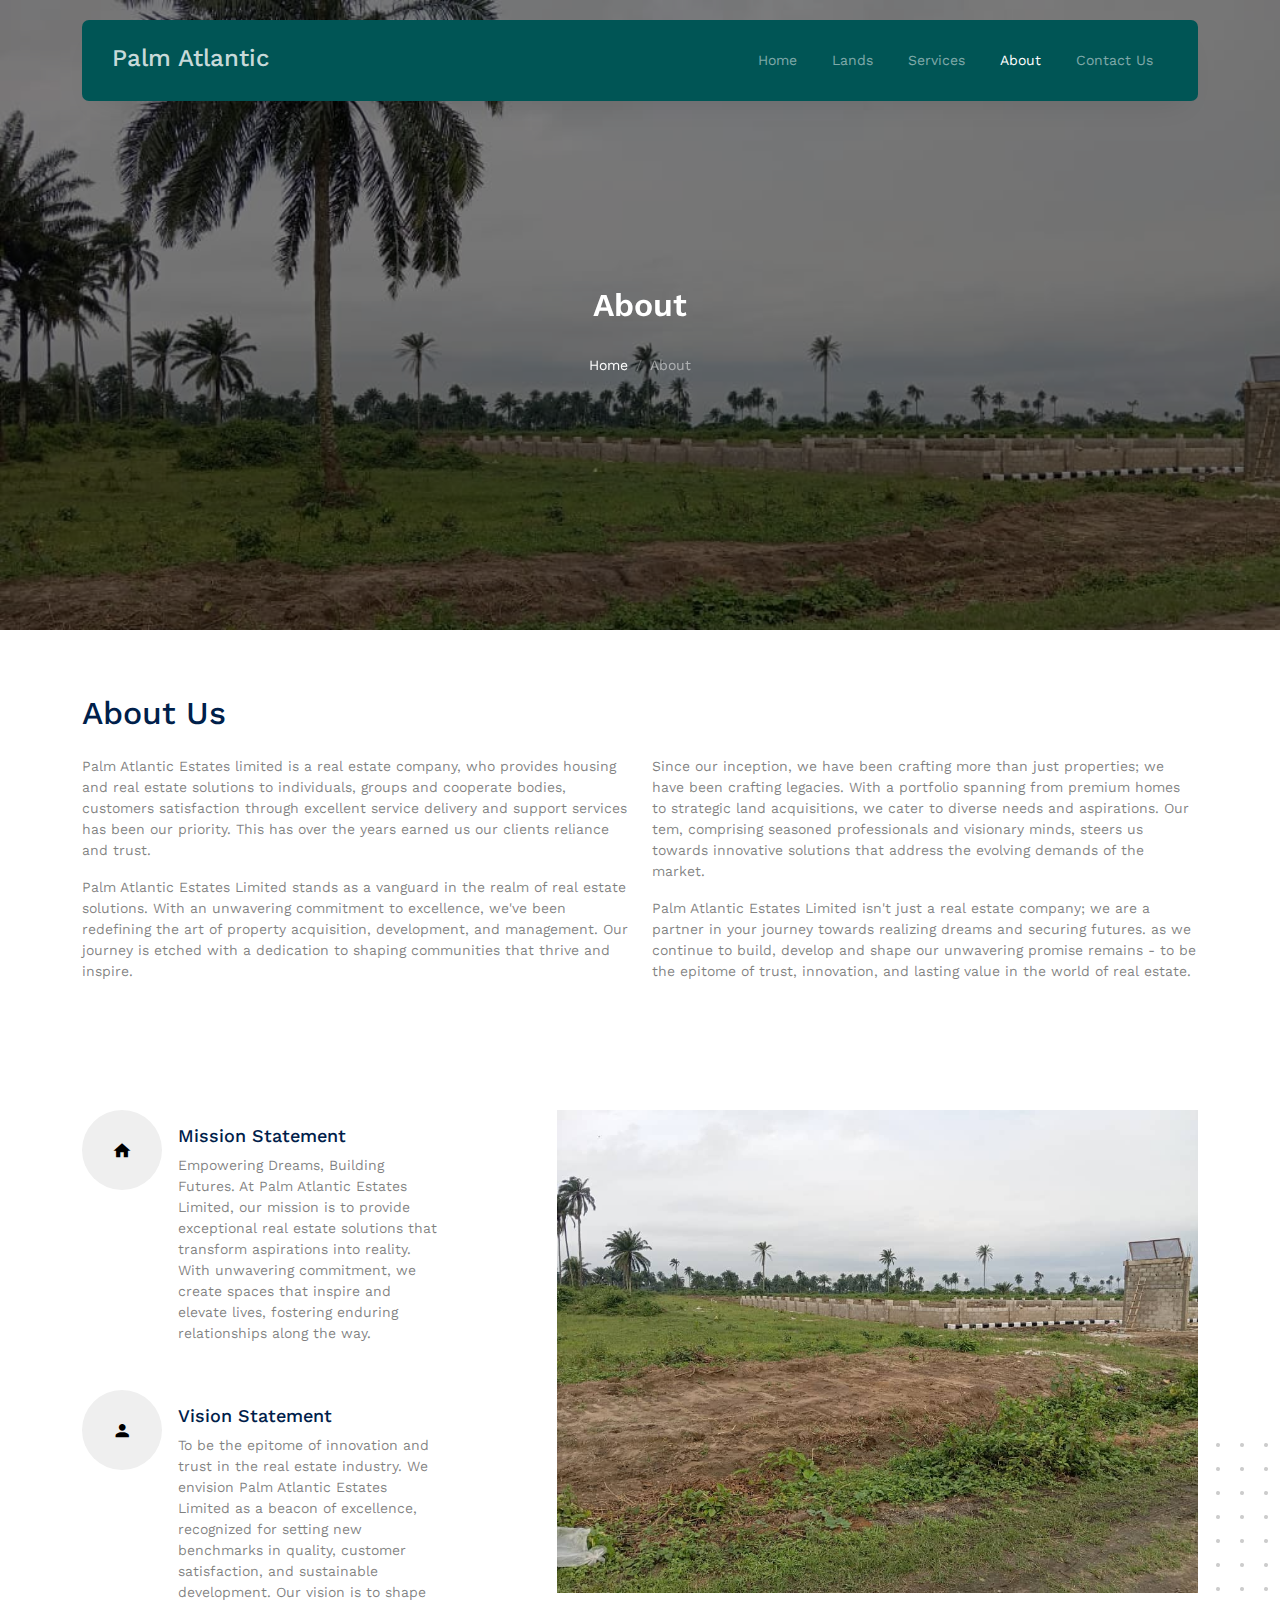
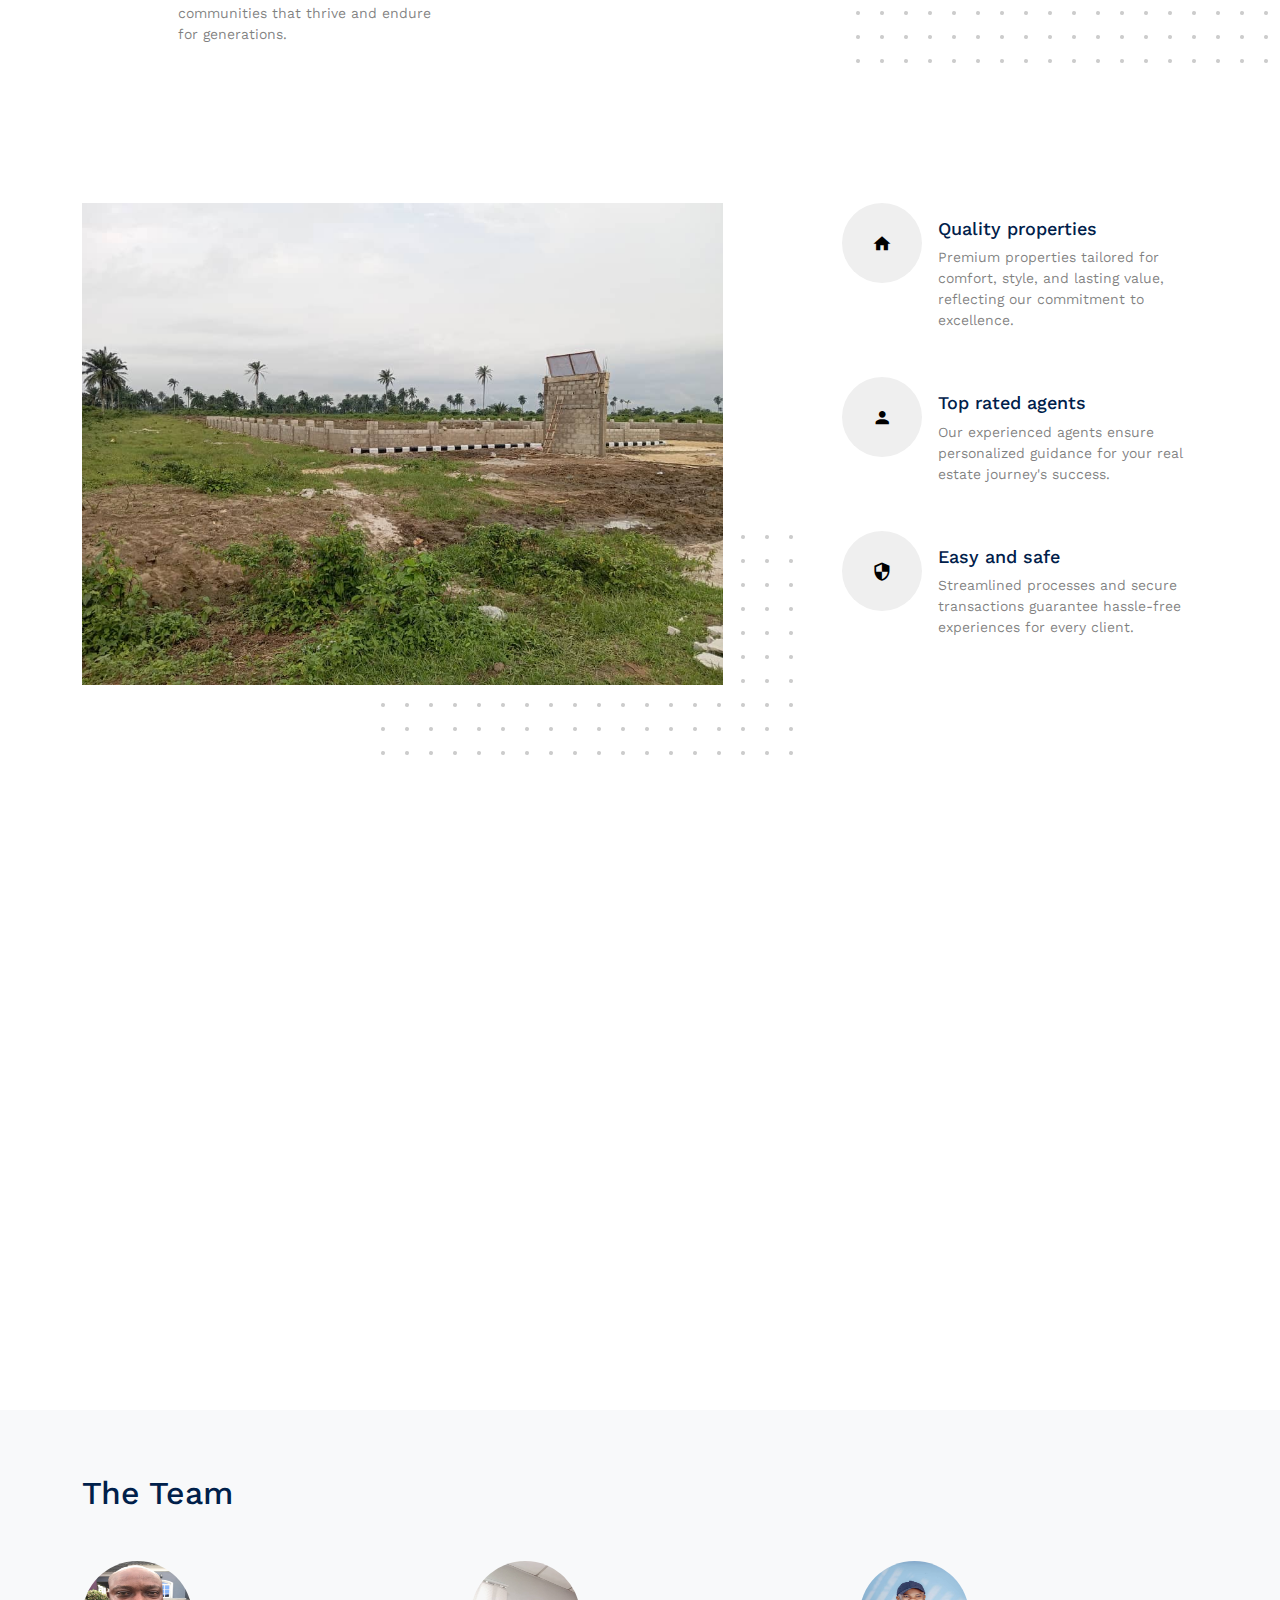
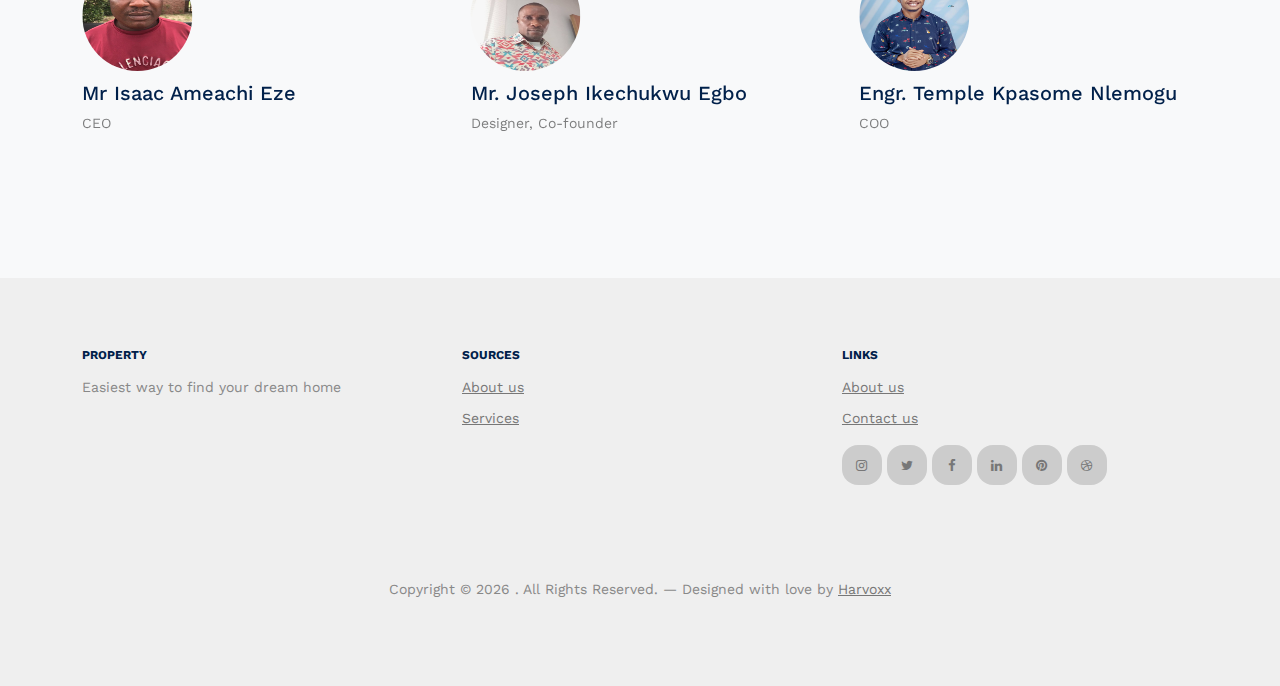
==== commit 93e1124c: "first commit" ====
--- a/about.html
+++ b/about.html
@@ -338,7 +338,7 @@
                 <img
                   src="images/ceo.jpeg"
                   alt="Image"
-                  class="img-fluid rounded-circle w-25 mb-4"
+                  class="px"
                 />
                 <h3 class="h5 text-primary">Mr Isaac Ameachi Eze</h3>
                 <p class="text-black-50">CEO</p>
@@ -366,7 +366,7 @@
                 <img
                   src="images/cfo.jpeg"
                   alt="Image"
-                  class="img-fluid rounded-circle w-25 mb-4"
+                  class="px"
                 />
                 <h3 class="h5 text-primary">Mr. Joseph Ikechukwu Egbo</h3>
                 <p class="text-black-50">Designer, Co-founder</p>
@@ -382,7 +382,7 @@
                 <img
                   src="images/coo.jpeg"
                   alt="Image"
-                  class="img-fluid rounded-circle w-25 mb-4"
+                  class="px"
                 />
                 <h3 class="h5 text-primary">Engr. Temple Kpasome Nlemogu</h3>
                 <p class="text-black-50">COO</p>
@@ -423,7 +423,7 @@
               <ul class="list-unstyled float-start links">
                 <li><a href="about.html">About us</a></li>
                 <li><a href="services.html">Services</a></li>
-                <li><a href="#faqs">Faq</a></li>
+                <!-- <li><a href="#faqs">Faq</a></li> -->
               </ul>
               <!-- <ul class="list-unstyled float-start links">
                 <li><a href="#">Partners</a></li>
@@ -441,9 +441,8 @@
             <div class="widget">
               <h3>Links</h3>
               <ul class="list-unstyled links">
-                <li><a href="#">Our Vision</a></li>
-                <li><a href="#">About us</a></li>
-                <li><a href="#">Contact us</a></li>
+                <li><a href="about.html">About us</a></li>
+                <li><a href="contact.html">Contact us</a></li>
               </ul>
 
               <ul class="list-unstyled social">
--- a/css/style.css
+++ b/css/style.css
@@ -13,6 +13,13 @@
  * Copyright 2011-2021 Twitter, Inc.
  * Licensed under MIT (https://github.com/twbs/bootstrap/blob/main/LICENSE)
  */
+
+ .px{
+  width: 110px;
+  height: 110px;
+  border-radius: 110px;
+  margin-bottom: 10px;
+ }
 :root {
   --bs-blue: #0d6efd;
   --bs-indigo: #6610f2;
@@ -488,7 +495,9 @@
 
 .img-fluid {
   max-width: 100%;
-  height: auto; }
+  height: auto; 
+  margin-bottom: 20px;
+}
 
 .img-thumbnail {
   padding: 0.25rem;
@@ -9888,6 +9897,12 @@
 .property-item .img {
   position: relative;
   z-index: 1; }
+.see-details{
+  width: 100%;
+ padding-top: 30px;
+  text-align: end;
+}
+
 
 .property-item .property-content {
   background: #fff;
@@ -10383,14 +10398,33 @@
         position: relative;
       }
 
+      .realtor .dk{
+        width: 100%;
+        height: 100vh;
+        background-color: hsla(0, 0%, 0%,.7);
+        position: fixed;
+        left: 0;
+        top: 0;
+        z-index: 2000;
+        display: none;
+      }
+
       .realtor .form1{
-        position: absolute;
+        position: fixed;
         height: 60vh;
         width: 100%;
-        top:0;
+        top:10vh;
         margin: auto;
-        z-index: 400;
+        z-index: 4000;
         display: none;
+      }
+
+      .realtor .form1 .close{
+        width: 90%;
+        text-align: right;
+        color: #fff;
+        font-size: 32px;
+        cursor: pointer;
       }
 
       .realtor .form1 form{
